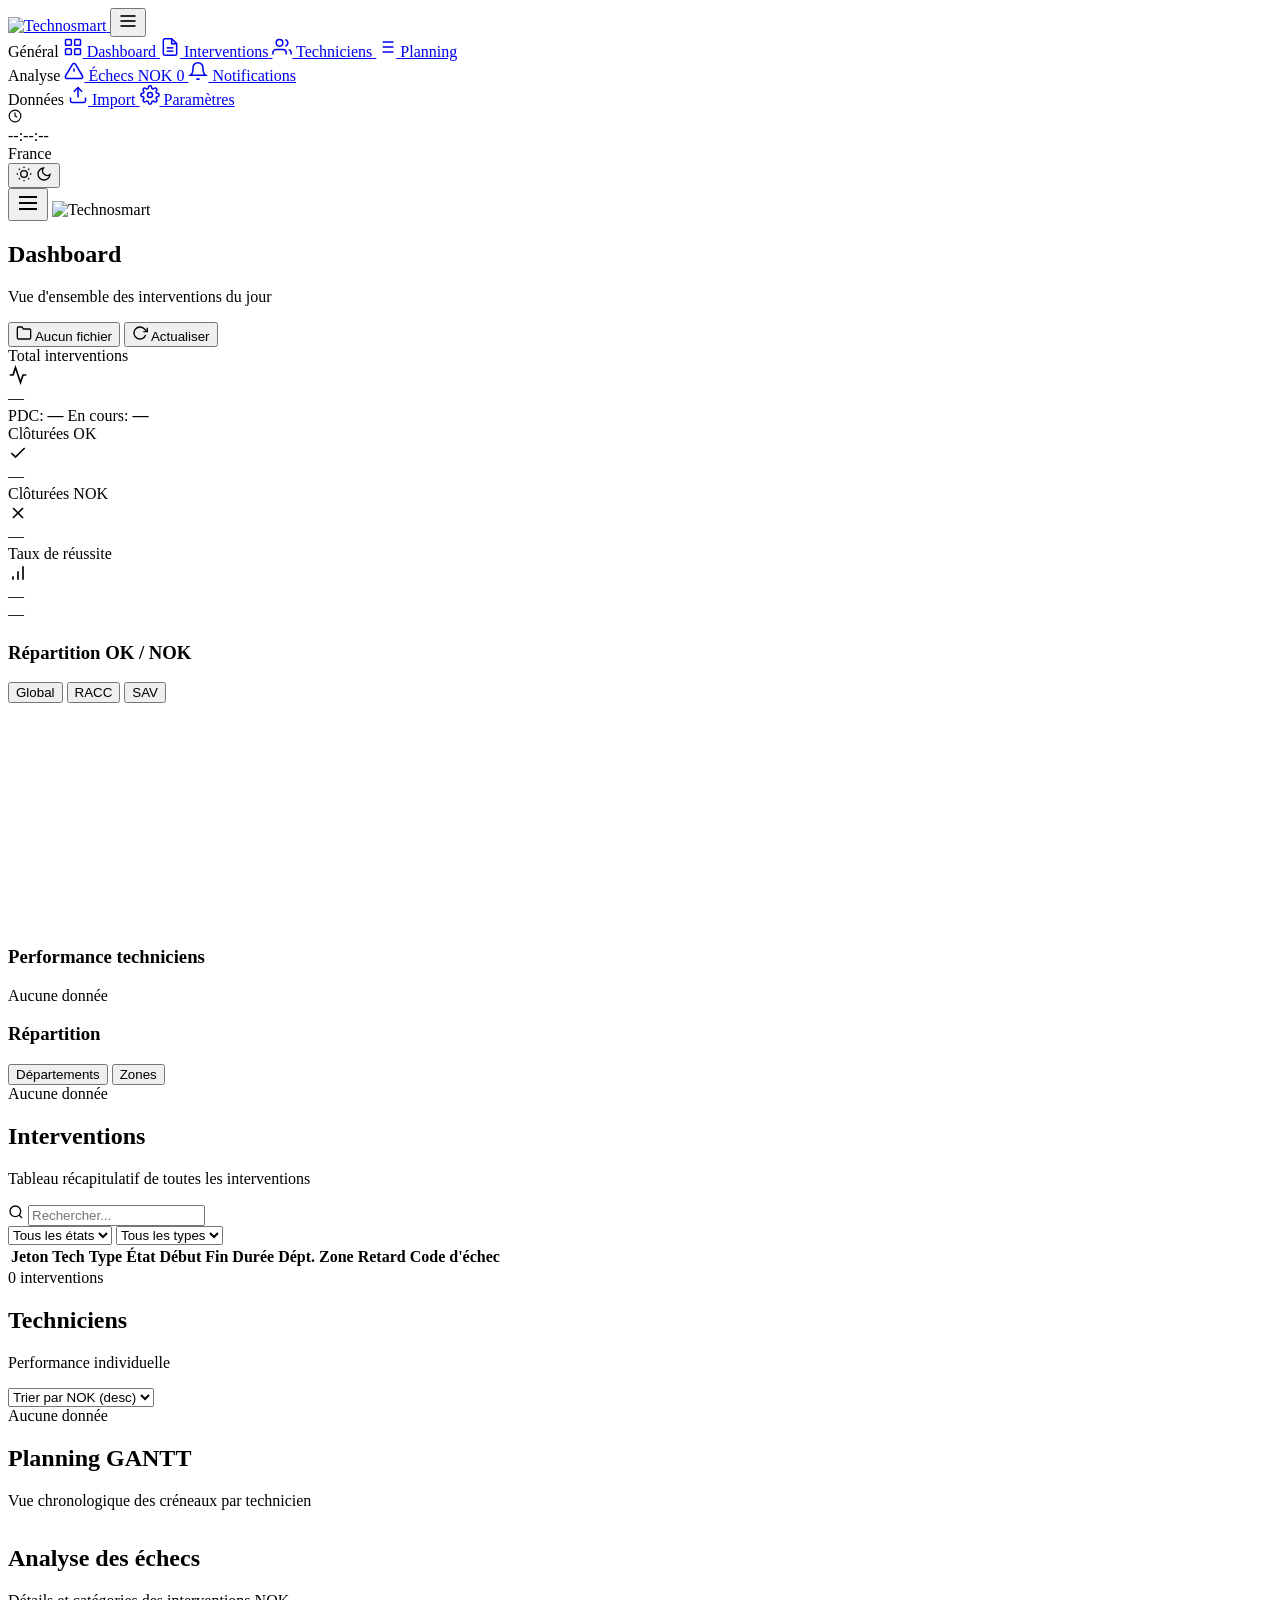
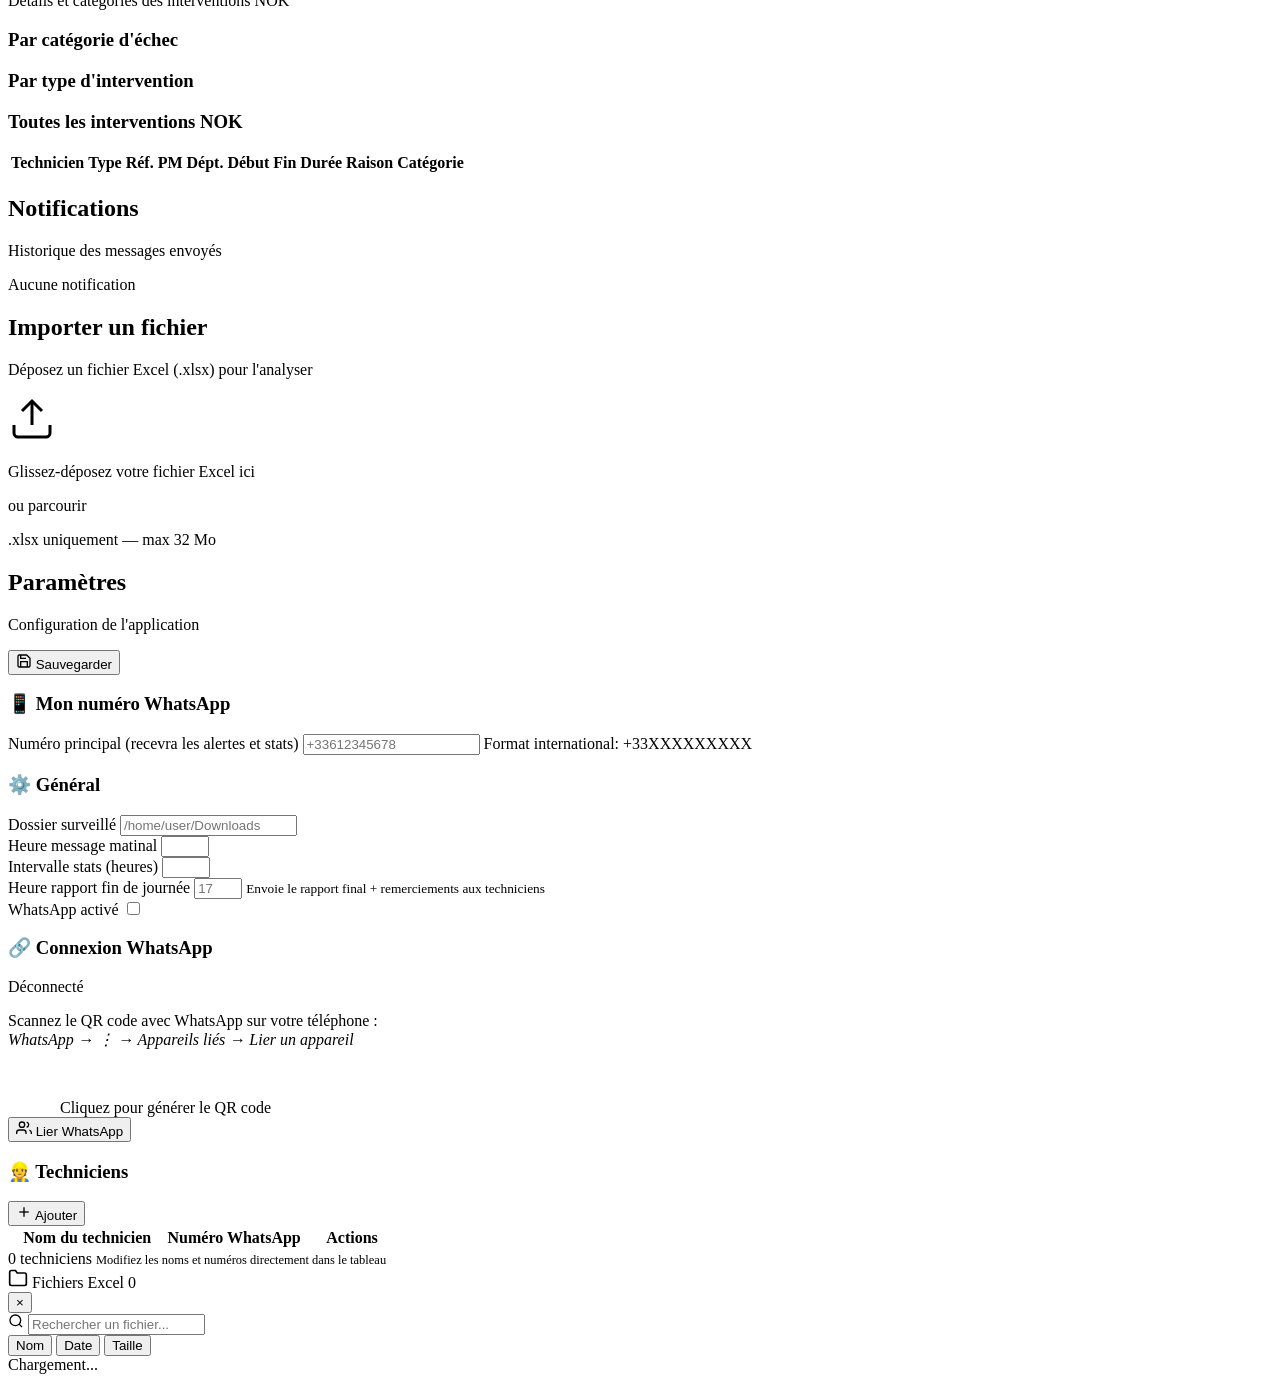
==== web/static/index.html @ 1e523ce9 "Production ready" ====
<!DOCTYPE html>
<html lang="fr">
<head>
    <meta charset="UTF-8">
    <meta name="viewport" content="width=device-width, initial-scale=1.0">
    <title>Technosmart — Dashboard</title>
    <meta name="description" content="Technosmart — Suivi des interventions fibre optique en temps réel">
    <link rel="preconnect" href="https://fonts.googleapis.com">
    <link rel="preconnect" href="https://fonts.gstatic.com" crossorigin>
    <link href="https://fonts.googleapis.com/css2?family=Inter:wght@300;400;500;600;700;800&display=swap" rel="stylesheet">
    <link rel="stylesheet" href="/style.css">
</head>
<body>
    <!-- Sidebar Navigation -->
    <aside class="sidebar" id="sidebar">
        <div class="sidebar-header">
            <a href="#" class="logo-link" onclick="switchView('dashboard');return false">
                <img src="/logo.png" alt="Technosmart" class="logo-img">
            </a>
            <button class="sidebar-toggle" id="sidebarToggle" aria-label="Toggle sidebar">
                <svg width="20" height="20" viewBox="0 0 24 24" fill="none" stroke="currentColor" stroke-width="2">
                    <line x1="3" y1="12" x2="21" y2="12"/>
                    <line x1="3" y1="6" x2="21" y2="6"/>
                    <line x1="3" y1="18" x2="21" y2="18"/>
                </svg>
            </button>
        </div>

        <nav class="sidebar-nav">
            <div class="nav-section">
                <span class="nav-label">Général</span>
                <a href="#" class="nav-item active" data-view="dashboard" id="nav-dashboard">
                    <svg width="20" height="20" viewBox="0 0 24 24" fill="none" stroke="currentColor" stroke-width="1.8">
                        <rect x="3" y="3" width="7" height="7" rx="1"/>
                        <rect x="14" y="3" width="7" height="7" rx="1"/>
                        <rect x="3" y="14" width="7" height="7" rx="1"/>
                        <rect x="14" y="14" width="7" height="7" rx="1"/>
                    </svg>
                    <span>Dashboard</span>
                </a>
                <a href="#" class="nav-item" data-view="interventions" id="nav-interventions">
                    <svg width="20" height="20" viewBox="0 0 24 24" fill="none" stroke="currentColor" stroke-width="1.8">
                        <path d="M14 2H6a2 2 0 0 0-2 2v16a2 2 0 0 0 2 2h12a2 2 0 0 0 2-2V8z"/>
                        <polyline points="14 2 14 8 20 8"/>
                        <line x1="16" y1="13" x2="8" y2="13"/>
                        <line x1="16" y1="17" x2="8" y2="17"/>
                    </svg>
                    <span>Interventions</span>
                </a>
                <a href="#" class="nav-item" data-view="technicians" id="nav-technicians">
                    <svg width="20" height="20" viewBox="0 0 24 24" fill="none" stroke="currentColor" stroke-width="1.8">
                        <path d="M17 21v-2a4 4 0 0 0-4-4H5a4 4 0 0 0-4 4v2"/>
                        <circle cx="9" cy="7" r="4"/>
                        <path d="M23 21v-2a4 4 0 0 0-3-3.87"/>
                        <path d="M16 3.13a4 4 0 0 1 0 7.75"/>
                    </svg>
                    <span>Techniciens</span>
                </a>
                <a href="#" class="nav-item" data-view="gantt" id="nav-gantt">
                    <svg width="20" height="20" viewBox="0 0 24 24" fill="none" stroke="currentColor" stroke-width="1.8">
                        <line x1="8" y1="6" x2="21" y2="6"/>
                        <line x1="8" y1="12" x2="21" y2="12"/>
                        <line x1="8" y1="18" x2="21" y2="18"/>
                        <line x1="3" y1="6" x2="3.01" y2="6"/>
                        <line x1="3" y1="12" x2="3.01" y2="12"/>
                        <line x1="3" y1="18" x2="3.01" y2="18"/>
                    </svg>
                    <span>Planning</span>
                </a>
            </div>

            <div class="nav-section">
                <span class="nav-label">Analyse</span>
                <a href="#" class="nav-item" data-view="failures" id="nav-failures">
                    <svg width="20" height="20" viewBox="0 0 24 24" fill="none" stroke="currentColor" stroke-width="1.8">
                        <path d="M10.29 3.86L1.82 18a2 2 0 0 0 1.71 3h16.94a2 2 0 0 0 1.71-3L13.71 3.86a2 2 0 0 0-3.42 0z"/>
                        <line x1="12" y1="9" x2="12" y2="13"/>
                        <line x1="12" y1="17" x2="12.01" y2="17"/>
                    </svg>
                    <span>Échecs NOK</span>
                    <span class="nav-badge" id="nokBadge">0</span>
                </a>
                <a href="#" class="nav-item" data-view="notifications" id="nav-notifications">
                    <svg width="20" height="20" viewBox="0 0 24 24" fill="none" stroke="currentColor" stroke-width="1.8">
                        <path d="M18 8A6 6 0 0 0 6 8c0 7-3 9-3 9h18s-3-2-3-9"/>
                        <path d="M13.73 21a2 2 0 0 1-3.46 0"/>
                    </svg>
                    <span>Notifications</span>
                </a>
            </div>

            <div class="nav-section">
                <span class="nav-label">Données</span>
                <a href="#" class="nav-item" data-view="upload" id="nav-upload">
                    <svg width="20" height="20" viewBox="0 0 24 24" fill="none" stroke="currentColor" stroke-width="1.8">
                        <path d="M21 15v4a2 2 0 0 1-2 2H5a2 2 0 0 1-2-2v-4"/>
                        <polyline points="17 8 12 3 7 8"/>
                        <line x1="12" y1="3" x2="12" y2="15"/>
                    </svg>
                    <span>Import</span>
                </a>
                <a href="#" class="nav-item" data-view="settings" id="nav-settings">
                    <svg width="20" height="20" viewBox="0 0 24 24" fill="none" stroke="currentColor" stroke-width="1.8">
                        <circle cx="12" cy="12" r="3"/>
                        <path d="M19.4 15a1.65 1.65 0 0 0 .33 1.82l.06.06a2 2 0 0 1 0 2.83 2 2 0 0 1-2.83 0l-.06-.06a1.65 1.65 0 0 0-1.82-.33 1.65 1.65 0 0 0-1 1.51V21a2 2 0 0 1-2 2 2 2 0 0 1-2-2v-.09A1.65 1.65 0 0 0 9 19.4a1.65 1.65 0 0 0-1.82.33l-.06.06a2 2 0 0 1-2.83 0 2 2 0 0 1 0-2.83l.06-.06A1.65 1.65 0 0 0 4.68 15a1.65 1.65 0 0 0-1.51-1H3a2 2 0 0 1-2-2 2 2 0 0 1 2-2h.09A1.65 1.65 0 0 0 4.6 9a1.65 1.65 0 0 0-.33-1.82l-.06-.06a2 2 0 0 1 0-2.83 2 2 0 0 1 2.83 0l.06.06A1.65 1.65 0 0 0 9 4.68a1.65 1.65 0 0 0 1-1.51V3a2 2 0 0 1 2-2 2 2 0 0 1 2 2v.09a1.65 1.65 0 0 0 1 1.51 1.65 1.65 0 0 0 1.82-.33l.06-.06a2 2 0 0 1 2.83 0 2 2 0 0 1 0 2.83l-.06.06a1.65 1.65 0 0 0-.33 1.82V9a1.65 1.65 0 0 0 1.51 1H21a2 2 0 0 1 2 2 2 2 0 0 1-2 2h-.09a1.65 1.65 0 0 0-1.51 1z"/>
                    </svg>
                    <span>Paramètres</span>
                </a>
            </div>
        </nav>

        <div class="sidebar-footer">
            <div class="footer-row">
                <div class="ntp-clock" id="ntpClock">
                    <svg width="14" height="14" viewBox="0 0 24 24" fill="none" stroke="currentColor" stroke-width="2" style="flex-shrink:0">
                        <circle cx="12" cy="12" r="10"/>
                        <polyline points="12 6 12 12 16 14"/>
                    </svg>
                    <div>
                        <div class="ntp-time" id="ntpTime">--:--:--</div>
                        <div class="ntp-date" id="ntpDate">France</div>
                    </div>
                </div>
                <button class="theme-toggle-mini" id="themeToggle" title="Changer le thème" onclick="toggleTheme()">
                    <svg class="theme-icon sun" width="16" height="16" viewBox="0 0 24 24" fill="none" stroke="currentColor" stroke-width="2">
                        <circle cx="12" cy="12" r="5"/>
                        <line x1="12" y1="1" x2="12" y2="3"/>
                        <line x1="12" y1="21" x2="12" y2="23"/>
                        <line x1="4.22" y1="4.22" x2="5.64" y2="5.64"/>
                        <line x1="18.36" y1="18.36" x2="19.78" y2="19.78"/>
                        <line x1="1" y1="12" x2="3" y2="12"/>
                        <line x1="21" y1="12" x2="23" y2="12"/>
                        <line x1="4.22" y1="19.78" x2="5.64" y2="18.36"/>
                        <line x1="18.36" y1="5.64" x2="19.78" y2="4.22"/>
                    </svg>
                    <svg class="theme-icon moon" width="16" height="16" viewBox="0 0 24 24" fill="none" stroke="currentColor" stroke-width="2">
                        <path d="M21 12.79A9 9 0 1 1 11.21 3 7 7 0 0 0 21 12.79z"/>
                    </svg>
                </button>
            </div>
        </div>
    </aside>

    <!-- Sidebar overlay (mobile backdrop) -->
    <div class="sidebar-overlay" id="sidebarOverlay"></div>

    <!-- Mobile header -->
    <header class="mobile-header" id="mobileHeader">
        <button class="mobile-menu-btn" id="mobileMenuBtn" aria-label="Menu">
            <svg width="24" height="24" viewBox="0 0 24 24" fill="none" stroke="currentColor" stroke-width="2">
                <line x1="3" y1="12" x2="21" y2="12"/>
                <line x1="3" y1="6" x2="21" y2="6"/>
                <line x1="3" y1="18" x2="21" y2="18"/>
            </svg>
        </button>
        <img src="/logo.png" alt="Technosmart" class="mobile-logo-img">
    </header>

    <!-- Main Content Area -->
    <main class="main-content" id="mainContent">
        <!-- Dashboard View -->
        <section class="view active" id="view-dashboard">
            <div class="view-header">
                <div>
                    <h1 id="dashboardTitle">Dashboard</h1>
                    <p class="view-subtitle" id="dashboardSubtitle">Vue d'ensemble des interventions du jour</p>
                </div>
                <div class="header-actions">
                    <button class="btn btn-outline file-selector-btn" id="fileSelectorBtn" onclick="openFilePanel()">
                            <svg width="16" height="16" viewBox="0 0 24 24" fill="none" stroke="currentColor" stroke-width="2">
                                <path d="M22 19a2 2 0 0 1-2 2H4a2 2 0 0 1-2-2V5a2 2 0 0 1 2-2h5l2 3h9a2 2 0 0 1 2 2z"/>
                            </svg>
                            <span id="fileTagName">Aucun fichier</span>
                    </button>
                    <button class="btn btn-secondary" onclick="refreshData()">
                        <svg width="16" height="16" viewBox="0 0 24 24" fill="none" stroke="currentColor" stroke-width="2">
                            <polyline points="23 4 23 10 17 10"/>
                            <path d="M20.49 15a9 9 0 1 1-2.12-9.36L23 10"/>
                        </svg>
                        Actualiser
                    </button>
                </div>
            </div>

            <!-- Metric Cards Row -->
            <div class="metrics-grid" id="metricsGrid">
                <div class="metric-card" id="metric-total">
                    <div class="metric-header">
                        <span class="metric-label">Total interventions</span>
                        <div class="metric-icon blue">
                            <svg width="20" height="20" viewBox="0 0 24 24" fill="none" stroke="currentColor" stroke-width="2"><path d="M22 12h-4l-3 9L9 3l-3 9H2"/></svg>
                        </div>
                    </div>
                    <div class="metric-value" id="metricTotal">—</div>
                    <div class="metric-footer">
                        <span class="metric-sub">PDC: <strong id="metricPDC">—</strong></span>
                        <span class="metric-sub">En cours: <strong id="metricInProgress">—</strong></span>
                    </div>
                </div>
                <div class="metric-card" id="metric-ok">
                    <div class="metric-header">
                        <span class="metric-label">Clôturées OK</span>
                        <div class="metric-icon green">
                            <svg width="20" height="20" viewBox="0 0 24 24" fill="none" stroke="currentColor" stroke-width="2"><polyline points="20 6 9 17 4 12"/></svg>
                        </div>
                    </div>
                    <div class="metric-value green" id="metricOK">—</div>
                    <div class="metric-footer">
                        <div class="metric-bar"><div class="metric-bar-fill green" id="barOK" style="width:0%"></div></div>
                    </div>
                </div>
                <div class="metric-card" id="metric-nok">
                    <div class="metric-header">
                        <span class="metric-label">Clôturées NOK</span>
                        <div class="metric-icon red">
                            <svg width="20" height="20" viewBox="0 0 24 24" fill="none" stroke="currentColor" stroke-width="2"><line x1="18" y1="6" x2="6" y2="18"/><line x1="6" y1="6" x2="18" y2="18"/></svg>
                        </div>
                    </div>
                    <div class="metric-value red" id="metricNOK">—</div>
                    <div class="metric-footer">
                        <div class="metric-bar"><div class="metric-bar-fill red" id="barNOK" style="width:0%"></div></div>
                    </div>
                </div>
                <div class="metric-card" id="metric-rate">
                    <div class="metric-header">
                        <span class="metric-label">Taux de réussite</span>
                        <div class="metric-icon purple">
                            <svg width="20" height="20" viewBox="0 0 24 24" fill="none" stroke="currentColor" stroke-width="2"><path d="M12 20V10"/><path d="M18 20V4"/><path d="M6 20v-4"/></svg>
                        </div>
                    </div>
                    <div class="metric-value" id="metricRate">—</div>
                    <div class="metric-footer">
                        <span class="metric-change" id="metricRateLabel">—</span>
                    </div>
                </div>
            </div>

            <!-- Charts Row -->
            <div class="charts-grid">
                <div class="card chart-card">
                    <div class="card-header">
                        <h3>Répartition OK / NOK</h3>
                        <div class="card-tabs">
                            <button class="tab active" data-chart="global">Global</button>
                            <button class="tab" data-chart="racc">RACC</button>
                            <button class="tab" data-chart="sav">SAV</button>
                        </div>
                    </div>
                    <div class="card-body chart-body">
                        <canvas id="donutChart" width="220" height="220"></canvas>
                        <div class="chart-legend" id="chartLegend"></div>
                    </div>
                </div>

                <div class="card chart-card">
                    <div class="card-header">
                        <h3>Performance techniciens</h3>
                    </div>
                    <div class="card-body">
                        <div class="tech-bars" id="techBars">
                            <div class="empty-state small">Aucune donnée</div>
                        </div>
                    </div>
                </div>

                <div class="card chart-card">
                    <div class="card-header">
                        <h3>Répartition</h3>
                        <div class="card-tabs">
                            <button class="tab active" data-breakdown="dept">Départements</button>
                            <button class="tab" data-breakdown="zone">Zones</button>
                        </div>
                    </div>
                    <div class="card-body">
                        <div class="breakdown-list" id="breakdownList">
                            <div class="empty-state small">Aucune donnée</div>
                        </div>
                    </div>
                </div>
            </div>

            <!-- NOK Alerts Row -->
            <div class="card" id="nokAlertCard" style="display:none;">
                <div class="card-header red-accent">
                    <h3>🚨 Opérations NOK</h3>
                    <span class="badge badge-red" id="nokAlertCount">0</span>
                </div>
                <div class="card-body no-pad">
                    <div class="table-wrapper">
                        <table class="data-table" id="nokTable">
                            <thead>
                                <tr>
                                    <th>Technicien</th>
                                    <th>Type</th>
                                    <th>Jeton</th>
                                    <th>Dépt.</th>
                                    <th>Durée</th>
                                    <th>Raison</th>
                                    <th>Catégorie</th>
                                </tr>
                            </thead>
                            <tbody id="nokTableBody"></tbody>
                        </table>
                    </div>
                </div>
            </div>
        </section>

        <!-- Interventions View -->
        <section class="view" id="view-interventions">
            <div class="view-header">
                <div>
                    <h1>Interventions</h1>
                    <p class="view-subtitle">Tableau récapitulatif de toutes les interventions</p>
                </div>
                <div class="header-actions">
                    <div class="search-box">
                        <svg width="16" height="16" viewBox="0 0 24 24" fill="none" stroke="currentColor" stroke-width="2"><circle cx="11" cy="11" r="8"/><line x1="21" y1="21" x2="16.65" y2="16.65"/></svg>
                        <input type="text" placeholder="Rechercher..." id="interventionSearch">
                    </div>
                    <select class="filter-select" id="stateFilter">
                        <option value="">Tous les états</option>
                        <option value="OK">OK</option>
                        <option value="NOK">NOK</option>
                    </select>
                    <select class="filter-select" id="typeFilter">
                        <option value="">Tous les types</option>
                        <option value="RACC">RACC</option>
                        <option value="SAV">SAV</option>
                    </select>
                </div>
            </div>
            <div class="card">
                <div class="card-body no-pad">
                    <div class="table-wrapper">
                        <table class="data-table" id="interventionsTable">
                            <thead>
                                <tr>
                                    <th>Jeton</th>
                                    <th>Tech</th>
                                    <th>Type</th>
                                    <th>État</th>
                                    <th>Début</th>
                                    <th>Fin</th>
                                    <th>Durée</th>
                                    <th>Dépt.</th>
                                    <th>Zone</th>
                                    <th>Retard</th>
                                    <th>Code d'échec</th>
                                </tr>
                            </thead>
                            <tbody id="interventionsBody"></tbody>
                        </table>
                    </div>
                </div>
                <div class="card-footer">
                    <span id="interventionCount">0 interventions</span>
                </div>
            </div>
        </section>

        <!-- Technicians View -->
        <section class="view" id="view-technicians">
            <div class="view-header">
                <div>
                    <h1>Techniciens</h1>
                    <p class="view-subtitle">Performance individuelle</p>
                </div>
                <div class="header-actions">
                    <select class="filter-select" id="techSort">
                        <option value="nok">Trier par NOK (desc)</option>
                        <option value="ok">Trier par OK (desc)</option>
                        <option value="rate">Trier par taux (asc)</option>
                        <option value="name">Trier par nom</option>
                    </select>
                </div>
            </div>
            <div class="tech-grid" id="techGrid">
                <div class="empty-state">Aucune donnée</div>
            </div>
        </section>

        <!-- GANTT View -->
        <section class="view" id="view-gantt">
            <div class="view-header">
                <div>
                    <h1>Planning GANTT</h1>
                    <p class="view-subtitle">Vue chronologique des créneaux par technicien</p>
                </div>
            </div>
            <div class="card">
                <div class="card-body no-pad">
                    <div class="table-wrapper">
                        <table class="data-table gantt-table" id="ganttTable">
                            <thead>
                                <tr id="ganttHeader"></tr>
                            </thead>
                            <tbody id="ganttBody"></tbody>
                        </table>
                    </div>
                </div>
            </div>
        </section>

        <!-- Failures View -->
        <section class="view" id="view-failures">
            <div class="view-header">
                <div>
                    <h1>Analyse des échecs</h1>
                    <p class="view-subtitle">Détails et catégories des interventions NOK</p>
                </div>
            </div>
            <div class="failure-grid">
                <div class="card">
                    <div class="card-header">
                        <h3>Par catégorie d'échec</h3>
                    </div>
                    <div class="card-body">
                        <div class="failure-bars" id="failureByCat"></div>
                    </div>
                </div>
                <div class="card">
                    <div class="card-header">
                        <h3>Par type d'intervention</h3>
                    </div>
                    <div class="card-body">
                        <div class="failure-bars" id="failureByType"></div>
                    </div>
                </div>
            </div>
            <div class="card">
                <div class="card-header red-accent">
                    <h3>Toutes les interventions NOK</h3>
                </div>
                <div class="card-body no-pad">
                    <div class="table-wrapper">
                        <table class="data-table" id="failureTable">
                            <thead>
                                <tr>
                                    <th>Technicien</th>
                                    <th>Type</th>
                                    <th>Réf.</th>
                                    <th>PM</th>
                                    <th>Dépt.</th>
                                    <th>Début</th>
                                    <th>Fin</th>
                                    <th>Durée</th>
                                    <th>Raison</th>
                                    <th>Catégorie</th>
                                </tr>
                            </thead>
                            <tbody id="failureBody"></tbody>
                        </table>
                    </div>
                </div>
            </div>
        </section>

        <!-- Notifications View -->
        <section class="view" id="view-notifications">
            <div class="view-header">
                <div>
                    <h1>Notifications</h1>
                    <p class="view-subtitle">Historique des messages envoyés</p>
                </div>
            </div>
            <div class="card">
                <div class="card-body no-pad">
                    <div class="notif-list" id="notifList">
                        <div class="empty-state">Aucune notification</div>
                    </div>
                </div>
            </div>
        </section>

        <!-- Upload View -->
        <section class="view" id="view-upload">
            <div class="view-header">
                <div>
                    <h1>Importer un fichier</h1>
                    <p class="view-subtitle">Déposez un fichier Excel (.xlsx) pour l'analyser</p>
                </div>
            </div>
            <div class="card">
                <div class="card-body">
                    <div class="upload-zone" id="uploadZone">
                        <div class="upload-icon">
                            <svg width="48" height="48" viewBox="0 0 24 24" fill="none" stroke="currentColor" stroke-width="1.5">
                                <path d="M21 15v4a2 2 0 0 1-2 2H5a2 2 0 0 1-2-2v-4"/>
                                <polyline points="17 8 12 3 7 8"/>
                                <line x1="12" y1="3" x2="12" y2="15"/>
                            </svg>
                        </div>
                        <div class="upload-text">
                            <p class="upload-main">Glissez-déposez votre fichier Excel ici</p>
                            <p class="upload-sub">ou <label for="fileInput" class="upload-link">parcourir</label></p>
                            <p class="upload-hint">.xlsx uniquement — max 32 Mo</p>
                        </div>
                        <input type="file" id="fileInput" accept=".xlsx,.xls" hidden>
                        <div class="upload-progress" id="uploadProgress" style="display:none">
                            <div class="progress-track"><div class="progress-fill" id="progressFill"></div></div>
                            <span class="progress-text" id="progressText">Upload en cours...</span>
                        </div>
                    </div>
                </div>
            </div>
        </section>

        <!-- Settings View -->
        <section class="view" id="view-settings">
            <div class="view-header">
                <div>
                    <h1>Paramètres</h1>
                    <p class="view-subtitle">Configuration de l'application</p>
                </div>
                <div class="header-actions">
                    <button class="btn btn-primary" onclick="saveSettings()" id="saveSettingsBtn">
                        <svg width="16" height="16" viewBox="0 0 24 24" fill="none" stroke="currentColor" stroke-width="2">
                            <path d="M19 21H5a2 2 0 0 1-2-2V5a2 2 0 0 1 2-2h11l5 5v11a2 2 0 0 1-2 2z"/>
                            <polyline points="17 21 17 13 7 13 7 21"/>
                            <polyline points="7 3 7 8 15 8"/>
                        </svg>
                        Sauvegarder
                    </button>
                </div>
            </div>
            <div class="settings-grid">
                <div class="card">
                    <div class="card-header"><h3>📱 Mon numéro WhatsApp</h3></div>
                    <div class="card-body">
                        <div class="form-group">
                            <label>Numéro principal (recevra les alertes et stats)</label>
                            <input type="tel" id="settingsMyNumber" class="form-input" placeholder="+33612345678">
                            <span class="form-hint">Format international: +33XXXXXXXXX</span>
                        </div>
                    </div>
                </div>
                <div class="card">
                    <div class="card-header"><h3>⚙️ Général</h3></div>
                    <div class="card-body">
                        <div class="form-group">
                            <label>Dossier surveillé</label>
                            <input type="text" id="settingsWatchFolder" class="form-input" placeholder="/home/user/Downloads">
                        </div>
                        <div class="form-row">
                            <div class="form-group">
                                <label>Heure message matinal</label>
                                <input type="number" id="settingsHour" class="form-input" min="0" max="23">
                            </div>
                            <div class="form-group">
                                <label>Intervalle stats (heures)</label>
                                <input type="number" id="settingsInterval" class="form-input" min="1" max="12">
                            </div>
                        </div>
                        <div class="form-row">
                            <div class="form-group">
                                <label>Heure rapport fin de journée</label>
                                <input type="number" id="settingsEODHour" class="form-input" min="0" max="23" placeholder="17">
                                <small class="form-hint">Envoie le rapport final + remerciements aux techniciens</small>
                            </div>
                        </div>
                        <div class="form-group">
                            <label class="toggle-label">
                                <span>WhatsApp activé</span>
                                <input type="checkbox" id="settingsWhatsApp">
                                <span class="toggle-switch"></span>
                            </label>
                        </div>
                    </div>
                </div>
                <div class="card">
                    <div class="card-header">
                        <h3>🔗 Connexion WhatsApp</h3>
                        <span class="wa-status" id="waStatusBadge">Déconnecté</span>
                    </div>
                    <div class="card-body">
                        <div id="waContent">
                            <div class="wa-section" id="waQRSection">
                                <p class="wa-hint">Scannez le QR code avec WhatsApp sur votre téléphone :<br>
                                <em>WhatsApp → ⋮ → Appareils liés → Lier un appareil</em></p>
                                <div class="wa-qr-container" id="waQRContainer">
                                    <div class="wa-qr-placeholder" id="waQRPlaceholder">
                                        <svg width="48" height="48" viewBox="0 0 24 24" fill="none" stroke="var(--text-tertiary)" stroke-width="1.5">
                                            <rect x="3" y="3" width="7" height="7"/>
                                            <rect x="14" y="3" width="7" height="7"/>
                                            <rect x="3" y="14" width="7" height="7"/>
                                            <rect x="14" y="14" width="3" height="3"/>
                                            <rect x="18" y="14" width="3" height="3"/>
                                            <rect x="14" y="18" width="3" height="3"/>
                                            <rect x="18" y="18" width="3" height="3"/>
                                        </svg>
                                        <span>Cliquez pour générer le QR code</span>
                                    </div>
                                    <img id="waQRImage" class="wa-qr-image" style="display:none" alt="WhatsApp QR Code">
                                </div>
                                <button class="btn btn-primary" onclick="requestWAQR()" id="waQRBtn">
                                    <svg width="16" height="16" viewBox="0 0 24 24" fill="none" stroke="currentColor" stroke-width="2">
                                        <path d="M23 21v-2a4 4 0 0 0-3-3.87"/>
                                        <path d="M16 3.13a4 4 0 0 1 0 7.75"/>
                                        <path d="M1 21v-2a4 4 0 0 1 4-4h6a4 4 0 0 1 4 4v2"/>
                                        <circle cx="9" cy="7" r="4"/>
                                    </svg>
                                    Lier WhatsApp
                                </button>
                            </div>
                            <div class="wa-section" id="waConnectedSection" style="display:none">
                                <div class="wa-connected-info">
                                    <div class="wa-connected-icon">✅</div>
                                    <div>
                                        <strong>WhatsApp connecté</strong>
                                        <p id="waPhoneDisplay" class="wa-phone">+33...</p>
                                    </div>
                                </div>
                                <div class="wa-actions">
                                    <button class="btn btn-secondary" onclick="sendTestWA()">
                                        📩 Envoyer un test
                                    </button>
                                    <button class="btn btn-danger" onclick="logoutWA()">
                                        🔌 Déconnecter
                                    </button>
                                </div>
                            </div>
                        </div>
                    </div>
                </div>
            </div>

            <!-- Technicians management card - full width -->
            <div class="card" style="margin-top:var(--space-xl)">
                <div class="card-header">
                    <h3>👷 Techniciens</h3>
                    <button class="btn btn-secondary" onclick="addTechRow()" id="addTechBtn">
                        <svg width="16" height="16" viewBox="0 0 24 24" fill="none" stroke="currentColor" stroke-width="2">
                            <line x1="12" y1="5" x2="12" y2="19"/>
                            <line x1="5" y1="12" x2="19" y2="12"/>
                        </svg>
                        Ajouter
                    </button>
                </div>
                <div class="card-body no-pad">
                    <div class="table-wrapper">
                        <table class="data-table" id="techConfigTable">
                            <thead>
                                <tr>
                                    <th style="width:40%">Nom du technicien</th>
                                    <th style="width:35%">Numéro WhatsApp</th>
                                    <th style="width:25%;text-align:center">Actions</th>
                                </tr>
                            </thead>
                            <tbody id="techConfigBody"></tbody>
                        </table>
                    </div>
                </div>
                <div class="card-footer">
                    <span id="techCount">0 techniciens</span>
                    <span style="margin-left:auto;color:var(--text-tertiary);font-size:0.78rem">Modifiez les noms et numéros directement dans le tableau</span>
                </div>
            </div>
        </section>
    </main>

    <!-- Toast container -->
    <div class="toast-container" id="toastContainer"></div>

    <!-- File Panel (slide-out modal for many files) -->
    <div class="file-panel-overlay" id="filePanelOverlay" onclick="closeFilePanel()"></div>
    <div class="file-panel" id="filePanel">
        <div class="file-panel-header">
            <div class="file-panel-title">
                <svg width="20" height="20" viewBox="0 0 24 24" fill="none" stroke="currentColor" stroke-width="2">
                    <path d="M22 19a2 2 0 0 1-2 2H4a2 2 0 0 1-2-2V5a2 2 0 0 1 2-2h5l2 3h9a2 2 0 0 1 2 2z"/>
                </svg>
                <span>Fichiers Excel</span>
                <span class="file-panel-count" id="filePanelCount">0</span>
            </div>
            <button class="file-panel-close" onclick="closeFilePanel()">&times;</button>
        </div>
        <div class="file-panel-search">
            <svg width="16" height="16" viewBox="0 0 24 24" fill="none" stroke="currentColor" stroke-width="2">
                <circle cx="11" cy="11" r="8"/><line x1="21" y1="21" x2="16.65" y2="16.65"/>
            </svg>
            <input type="text" id="filePanelSearch" placeholder="Rechercher un fichier..." oninput="filterFileList(this.value)">
        </div>
        <div class="file-panel-sort">
            <button class="sort-btn active" data-sort="name" onclick="sortFileList('name', this)">Nom</button>
            <button class="sort-btn" data-sort="date" onclick="sortFileList('date', this)">Date</button>
            <button class="sort-btn" data-sort="size" onclick="sortFileList('size', this)">Taille</button>
        </div>
        <div class="file-panel-list" id="filePanelList">
            <div class="empty-state small">Chargement...</div>
        </div>
    </div>

    <script src="/app.js"></script>
</body>
</html>
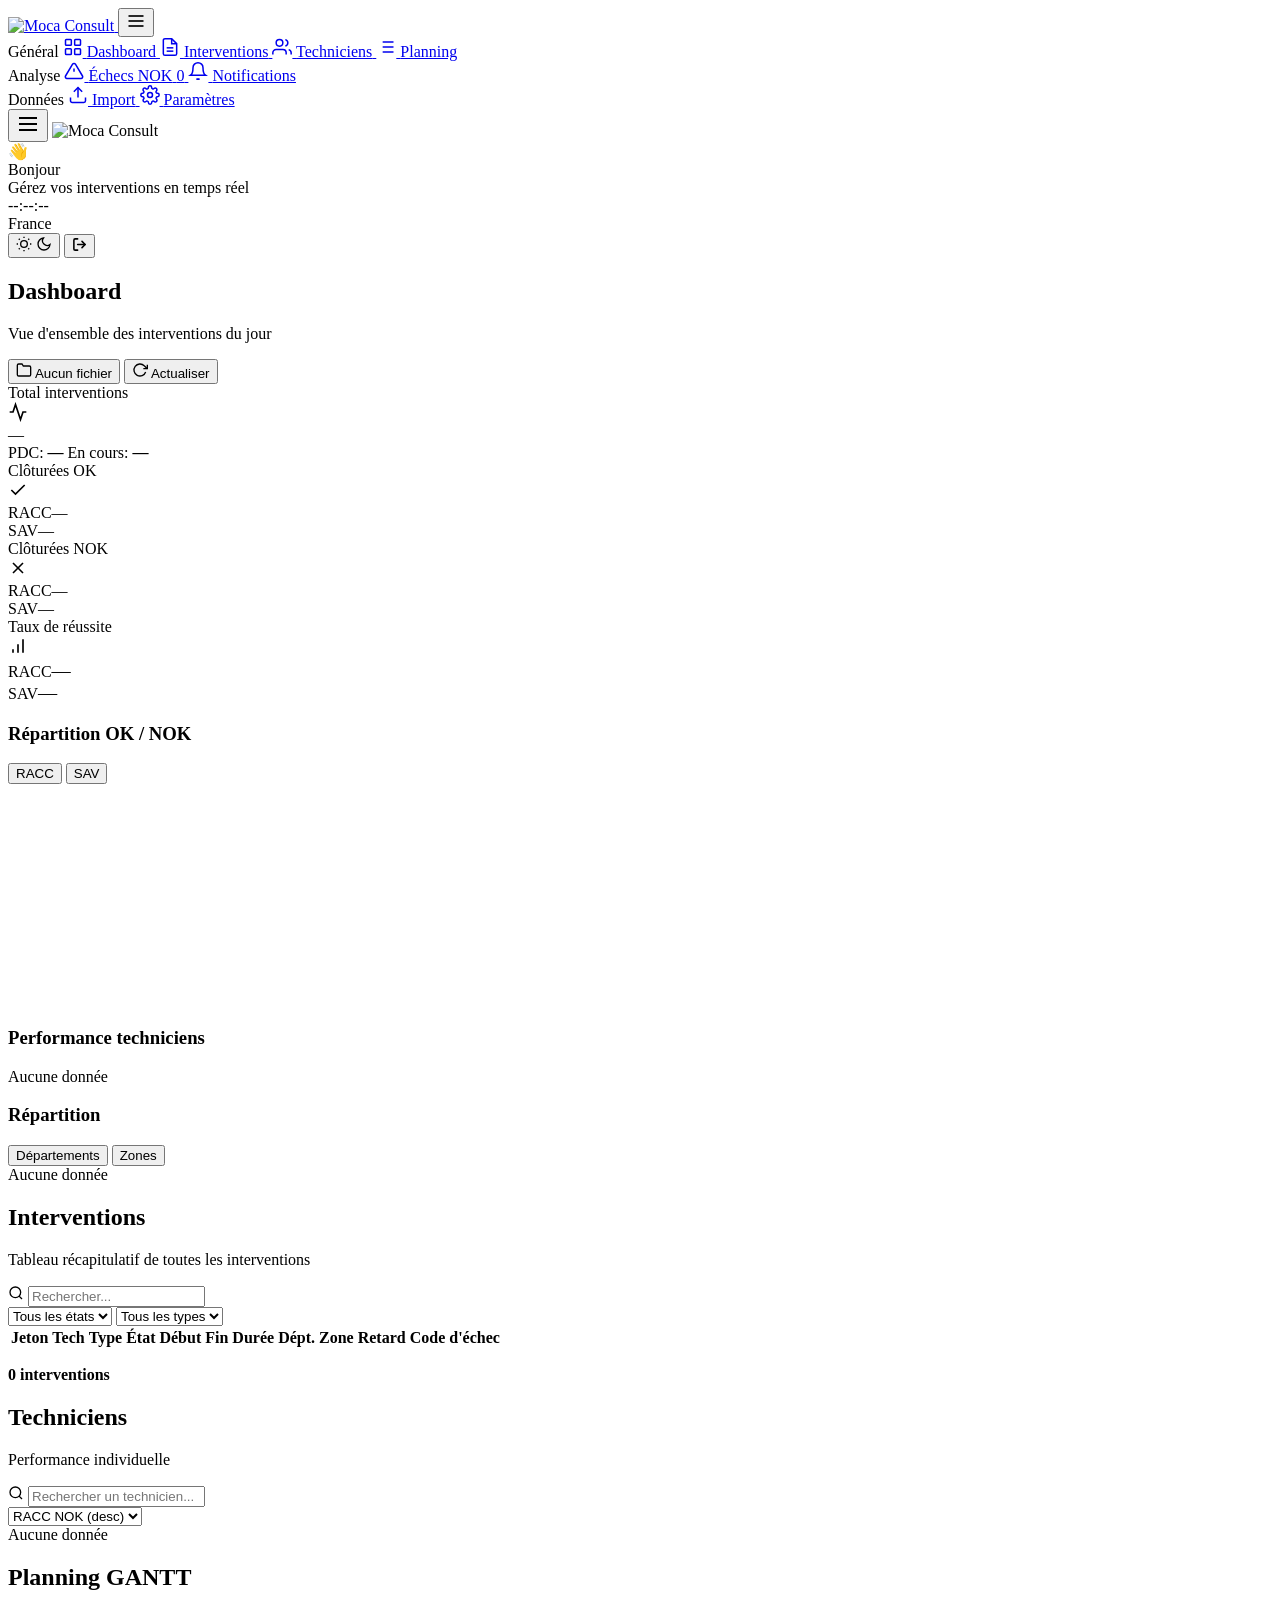
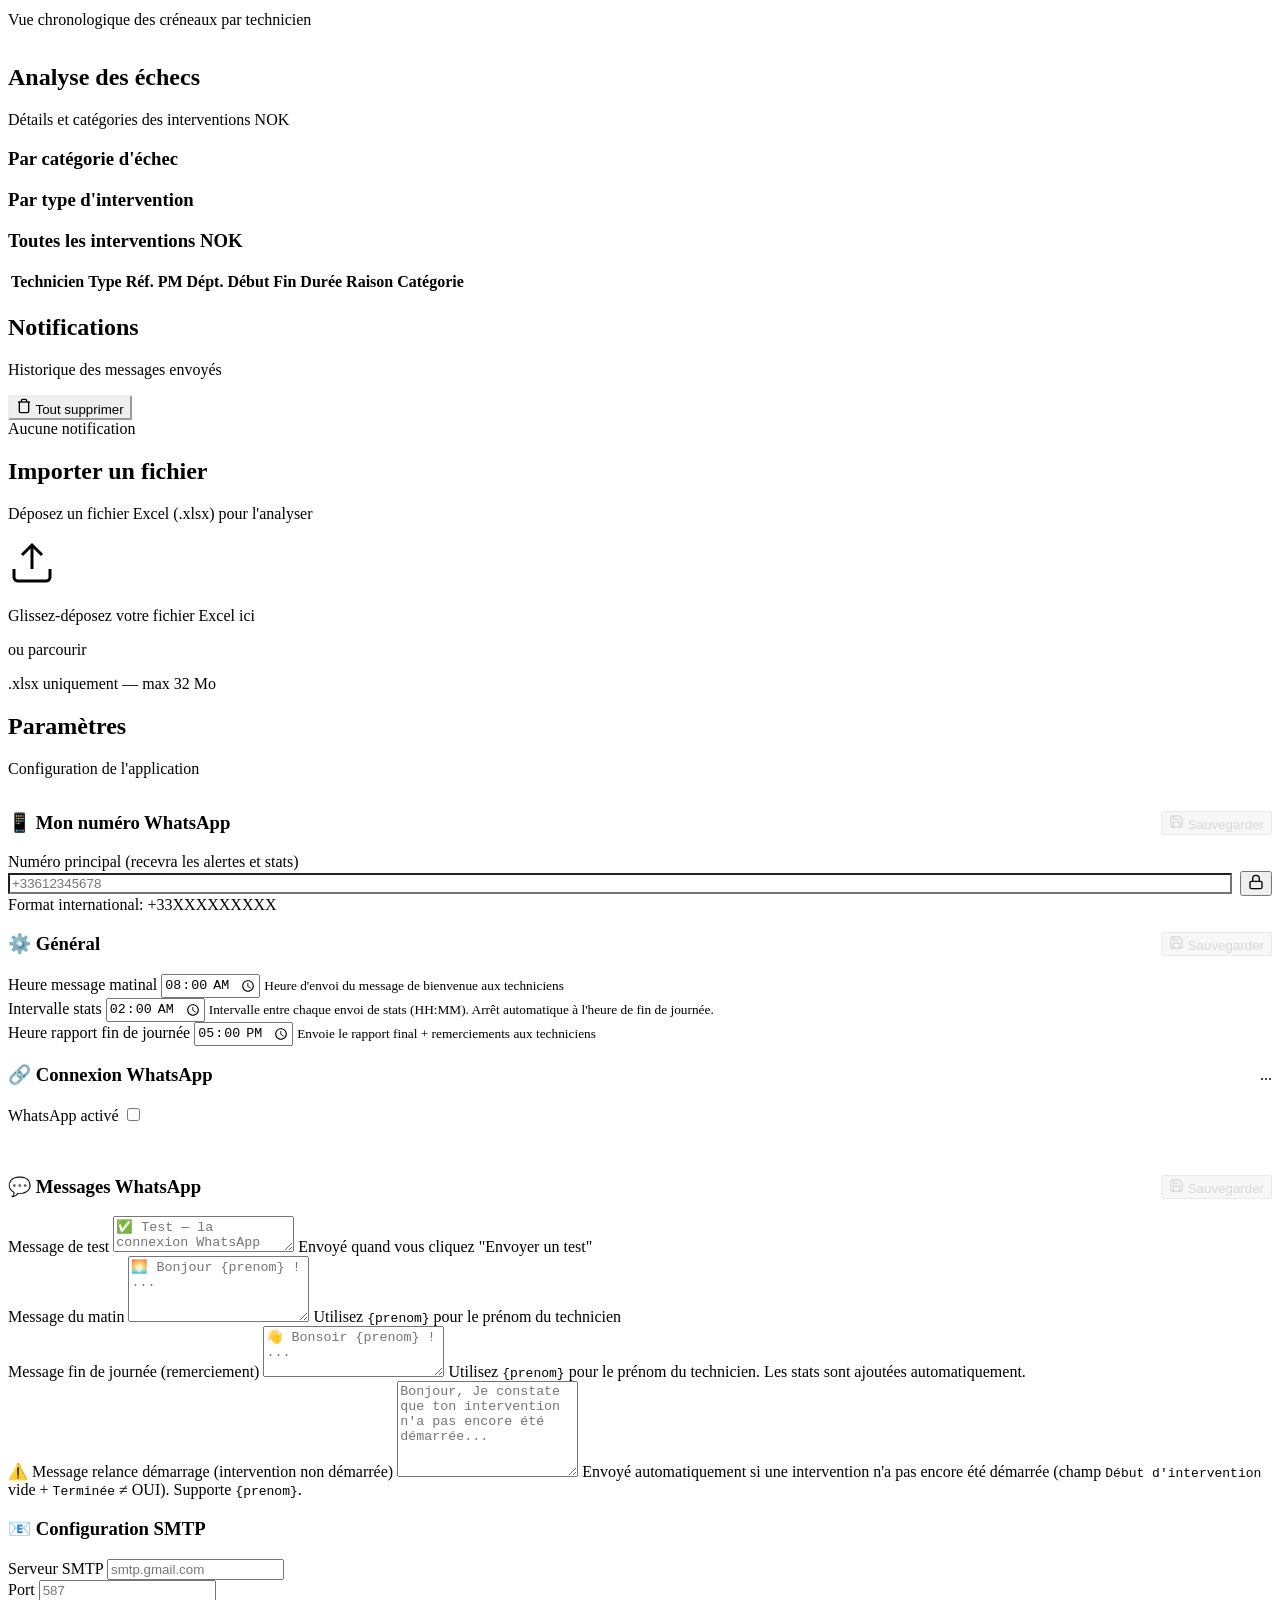
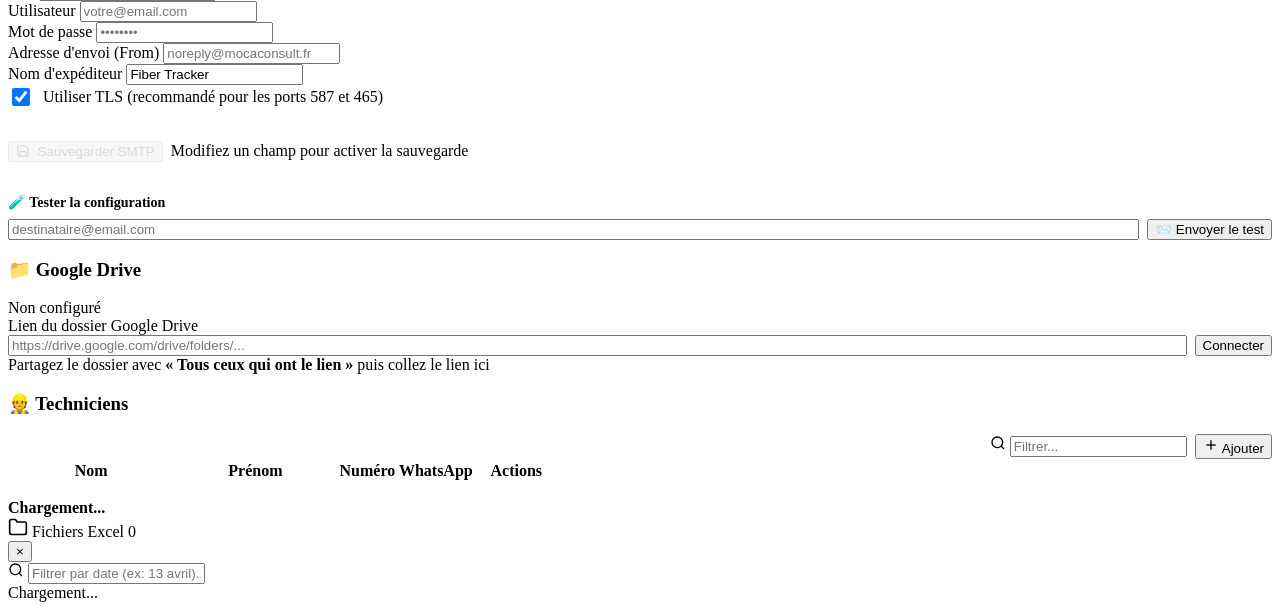
==== commit 50fe52c3: "chore: qa fixes and infrastructure hardening" ====
--- a/web/static/index.html
+++ b/web/static/index.html
@@ -2,9 +2,9 @@
 <html lang="fr">
 <head>
     <meta charset="UTF-8">
-    <meta name="viewport" content="width=device-width, initial-scale=1.0">
-    <title>Technosmart — Dashboard</title>
-    <meta name="description" content="Technosmart — Suivi des interventions fibre optique en temps réel">
+    <meta name="rand_1776616217" content="width=device-width, initial-scale=1.0">
+    <title>Moca Consult — Dashboard</title>
+    <meta name="rand_1776616217" content="Moca Consult — Suivi des interventions fibre optique en temps réel">
     <link rel="preconnect" href="https://fonts.googleapis.com">
     <link rel="preconnect" href="https://fonts.gstatic.com" crossorigin>
     <link href="https://fonts.googleapis.com/css2?family=Inter:wght@300;400;500;600;700;800&display=swap" rel="stylesheet">
@@ -15,7 +15,7 @@
     <aside class="sidebar" id="sidebar">
         <div class="sidebar-header">
             <a href="#" class="logo-link" onclick="switchView('dashboard');return false">
-                <img src="/logo.png" alt="Technosmart" class="logo-img">
+                <img src="/logo.png?v=3" alt="Moca Consult" class="logo-img">
             </a>
             <button class="sidebar-toggle" id="sidebarToggle" aria-label="Toggle sidebar">
                 <svg width="20" height="20" viewBox="0 0 24 24" fill="none" stroke="currentColor" stroke-width="2">
@@ -109,36 +109,7 @@
             </div>
         </nav>
 
-        <div class="sidebar-footer">
-            <div class="footer-row">
-                <div class="ntp-clock" id="ntpClock">
-                    <svg width="14" height="14" viewBox="0 0 24 24" fill="none" stroke="currentColor" stroke-width="2" style="flex-shrink:0">
-                        <circle cx="12" cy="12" r="10"/>
-                        <polyline points="12 6 12 12 16 14"/>
-                    </svg>
-                    <div>
-                        <div class="ntp-time" id="ntpTime">--:--:--</div>
-                        <div class="ntp-date" id="ntpDate">France</div>
-                    </div>
-                </div>
-                <button class="theme-toggle-mini" id="themeToggle" title="Changer le thème" onclick="toggleTheme()">
-                    <svg class="theme-icon sun" width="16" height="16" viewBox="0 0 24 24" fill="none" stroke="currentColor" stroke-width="2">
-                        <circle cx="12" cy="12" r="5"/>
-                        <line x1="12" y1="1" x2="12" y2="3"/>
-                        <line x1="12" y1="21" x2="12" y2="23"/>
-                        <line x1="4.22" y1="4.22" x2="5.64" y2="5.64"/>
-                        <line x1="18.36" y1="18.36" x2="19.78" y2="19.78"/>
-                        <line x1="1" y1="12" x2="3" y2="12"/>
-                        <line x1="21" y1="12" x2="23" y2="12"/>
-                        <line x1="4.22" y1="19.78" x2="5.64" y2="18.36"/>
-                        <line x1="18.36" y1="5.64" x2="19.78" y2="4.22"/>
-                    </svg>
-                    <svg class="theme-icon moon" width="16" height="16" viewBox="0 0 24 24" fill="none" stroke="currentColor" stroke-width="2">
-                        <path d="M21 12.79A9 9 0 1 1 11.21 3 7 7 0 0 0 21 12.79z"/>
-                    </svg>
-                </button>
-            </div>
-        </div>
+
     </aside>
 
     <!-- Sidebar overlay (mobile backdrop) -->
@@ -153,11 +124,64 @@
                 <line x1="3" y1="18" x2="21" y2="18"/>
             </svg>
         </button>
-        <img src="/logo.png" alt="Technosmart" class="mobile-logo-img">
+        <img src="/logo.png?v=3" alt="Moca Consult" class="mobile-logo-img">
     </header>
 
     <!-- Main Content Area -->
     <main class="main-content" id="mainContent">
+        
+        <!-- Global Top Bar -->
+        <header class="main-top-bar">
+            <div class="top-bar-left">
+                <div class="greeting-emoji">👋</div>
+                <div class="greeting-text">
+                    <div class="greeting-primary">Bonjour</div>
+                    <div class="greeting-secondary">Gérez vos interventions en temps réel</div>
+                </div>
+            </div>
+            
+            <div class="top-bar-right">
+                <!-- HeroUI styled clock badge -->
+                <div class="ntp-clock" id="ntpClock">
+                    <div class="analog-dial" id="analogDial">
+                        <div class="clock-center-dot"></div>
+                        <div class="clock-hand hour-hand" id="hourHand"></div>
+                        <div class="clock-hand minute-hand" id="minuteHand"></div>
+                        <div class="clock-hand second-hand" id="secondHand"></div>
+                    </div>
+                    <div class="ntp-details">
+                        <div class="ntp-time" id="ntpTime">--:--:--</div>
+                        <div class="ntp-date" id="ntpDate">France</div>
+                    </div>
+                </div>
+                
+                <div class="top-bar-actions">
+                    <button class="theme-toggle-mini" id="themeToggle" title="Changer le thème" onclick="toggleTheme()">
+                        <svg class="theme-icon sun" width="16" height="16" viewBox="0 0 24 24" fill="none" stroke="currentColor" stroke-width="2">
+                            <circle cx="12" cy="12" r="5"/>
+                            <line x1="12" y1="1" x2="12" y2="3"/>
+                            <line x1="12" y1="21" x2="12" y2="23"/>
+                            <line x1="4.22" y1="4.22" x2="5.64" y2="5.64"/>
+                            <line x1="18.36" y1="18.36" x2="19.78" y2="19.78"/>
+                            <line x1="1" y1="12" x2="3" y2="12"/>
+                            <line x1="21" y1="12" x2="23" y2="12"/>
+                            <line x1="4.22" y1="19.78" x2="5.64" y2="18.36"/>
+                            <line x1="18.36" y1="5.64" x2="19.78" y2="4.22"/>
+                        </svg>
+                        <svg class="theme-icon moon" width="16" height="16" viewBox="0 0 24 24" fill="none" stroke="currentColor" stroke-width="2">
+                            <path d="M21 12.79A9 9 0 1 1 11.21 3 7 7 0 0 0 21 12.79z"/>
+                        </svg>
+                    </button>
+                    <button type="button" class="theme-toggle-mini danger" id="logoutBtn" title="Déconnexion" onclick="doLogout()">
+                        <svg width="15" height="15" viewBox="0 0 24 24" fill="none" stroke="currentColor" stroke-width="2.5" stroke-linecap="round" stroke-linejoin="round" style="pointer-events:none;">
+                            <path d="M9 21H5a2 2 0 0 1-2-2V5a2 2 0 0 1 2-2h4"/>
+                            <polyline points="16 17 21 12 16 7"/>
+                            <line x1="21" y1="12" x2="9" y2="12"/>
+                        </svg>
+                    </button>
+                </div>
+            </div>
+        </header>
         <!-- Dashboard View -->
         <section class="view active" id="view-dashboard">
             <div class="view-header">
@@ -204,9 +228,9 @@
                             <svg width="20" height="20" viewBox="0 0 24 24" fill="none" stroke="currentColor" stroke-width="2"><polyline points="20 6 9 17 4 12"/></svg>
                         </div>
                     </div>
-                    <div class="metric-value green" id="metricOK">—</div>
-                    <div class="metric-footer">
-                        <div class="metric-bar"><div class="metric-bar-fill green" id="barOK" style="width:0%"></div></div>
+                    <div class="metric-value-split green" id="metricOK">
+                        <div class="split-col"><span class="split-label">RACC</span><span id="metricOKRacc">—</span></div>
+                        <div class="split-col"><span class="split-label">SAV</span><span id="metricOKSav">—</span></div>
                     </div>
                 </div>
                 <div class="metric-card" id="metric-nok">
@@ -216,9 +240,9 @@
                             <svg width="20" height="20" viewBox="0 0 24 24" fill="none" stroke="currentColor" stroke-width="2"><line x1="18" y1="6" x2="6" y2="18"/><line x1="6" y1="6" x2="18" y2="18"/></svg>
                         </div>
                     </div>
-                    <div class="metric-value red" id="metricNOK">—</div>
-                    <div class="metric-footer">
-                        <div class="metric-bar"><div class="metric-bar-fill red" id="barNOK" style="width:0%"></div></div>
+                    <div class="metric-value-split red" id="metricNOK">
+                        <div class="split-col"><span class="split-label">RACC</span><span id="metricNOKRacc">—</span></div>
+                        <div class="split-col"><span class="split-label">SAV</span><span id="metricNOKSav">—</span></div>
                     </div>
                 </div>
                 <div class="metric-card" id="metric-rate">
@@ -228,9 +252,9 @@
                             <svg width="20" height="20" viewBox="0 0 24 24" fill="none" stroke="currentColor" stroke-width="2"><path d="M12 20V10"/><path d="M18 20V4"/><path d="M6 20v-4"/></svg>
                         </div>
                     </div>
-                    <div class="metric-value" id="metricRate">—</div>
-                    <div class="metric-footer">
-                        <span class="metric-change" id="metricRateLabel">—</span>
+                    <div class="metric-value-split" id="metricRate">
+                        <div class="split-col"><span class="split-label">RACC</span><span id="metricRateRacc" style="font-size:1.2rem">—</span></div>
+                        <div class="split-col"><span class="split-label">SAV</span><span id="metricRateSav" style="font-size:1.2rem">—</span></div>
                     </div>
                 </div>
             </div>
@@ -241,8 +265,7 @@
                     <div class="card-header">
                         <h3>Répartition OK / NOK</h3>
                         <div class="card-tabs">
-                            <button class="tab active" data-chart="global">Global</button>
-                            <button class="tab" data-chart="racc">RACC</button>
+                            <button class="tab active" data-chart="racc">RACC</button>
                             <button class="tab" data-chart="sav">SAV</button>
                         </div>
                     </div>
@@ -283,20 +306,19 @@
             <div class="card" id="nokAlertCard" style="display:none;">
                 <div class="card-header red-accent">
                     <h3>🚨 Opérations NOK</h3>
-                    <span class="badge badge-red" id="nokAlertCount">0</span>
                 </div>
                 <div class="card-body no-pad">
                     <div class="table-wrapper">
                         <table class="data-table" id="nokTable">
                             <thead>
                                 <tr>
-                                    <th>Technicien</th>
-                                    <th>Type</th>
-                                    <th>Jeton</th>
-                                    <th>Dépt.</th>
-                                    <th>Durée</th>
-                                    <th>Raison</th>
-                                    <th>Catégorie</th>
+                                    <th class="sortable" onclick="sortNOKTable('tech')" data-field="tech">Technicien <span class="sort-icon"></span></th>
+                                    <th class="sortable" onclick="sortNOKTable('type')" data-field="type">Type <span class="sort-icon"></span></th>
+                                    <th class="sortable" onclick="sortNOKTable('reference')" data-field="reference">Jeton <span class="sort-icon"></span></th>
+                                    <th class="sortable" onclick="sortNOKTable('dept')" data-field="dept">Dépt. <span class="sort-icon"></span></th>
+                                    <th class="sortable" onclick="sortNOKTable('duration')" data-field="duration">Durée <span class="sort-icon"></span></th>
+                                    <th class="sortable" onclick="sortNOKTable('reason')" data-field="reason">Raison <span class="sort-icon"></span></th>
+                                    <th class="sortable" onclick="sortNOKTable('category')" data-field="category">Catégorie <span class="sort-icon"></span></th>
                                 </tr>
                             </thead>
                             <tbody id="nokTableBody"></tbody>
@@ -316,7 +338,7 @@
                 <div class="header-actions">
                     <div class="search-box">
                         <svg width="16" height="16" viewBox="0 0 24 24" fill="none" stroke="currentColor" stroke-width="2"><circle cx="11" cy="11" r="8"/><line x1="21" y1="21" x2="16.65" y2="16.65"/></svg>
-                        <input type="text" placeholder="Rechercher..." id="interventionSearch">
+                        <input type="text" placeholder="Rechercher..." id="interventionSearch" name="rand_1776616217" autocomplete="off" role="presentation" readonly onfocus="this.removeAttribute('readonly');" data-lpignore="true" data-1p-ignore>
                     </div>
                     <select class="filter-select" id="stateFilter">
                         <option value="">Tous les états</option>
@@ -336,25 +358,28 @@
                         <table class="data-table" id="interventionsTable">
                             <thead>
                                 <tr>
-                                    <th>Jeton</th>
-                                    <th>Tech</th>
-                                    <th>Type</th>
-                                    <th>État</th>
-                                    <th>Début</th>
-                                    <th>Fin</th>
-                                    <th>Durée</th>
-                                    <th>Dépt.</th>
-                                    <th>Zone</th>
-                                    <th>Retard</th>
-                                    <th>Code d'échec</th>
+                                    <th class="sortable" onclick="sortInterventions('reference')" data-field="reference">Jeton <span class="sort-icon"></span></th>
+                                    <th class="sortable" onclick="sortInterventions('tech')" data-field="tech">Tech <span class="sort-icon"></span></th>
+                                    <th class="sortable" onclick="sortInterventions('type')" data-field="type">Type <span class="sort-icon"></span></th>
+                                    <th class="sortable" onclick="sortInterventions('state')" data-field="state">État <span class="sort-icon"></span></th>
+                                    <th class="sortable" onclick="sortInterventions('start_time')" data-field="start_time">Début <span class="sort-icon"></span></th>
+                                    <th class="sortable" onclick="sortInterventions('end_time')" data-field="end_time">Fin <span class="sort-icon"></span></th>
+                                    <th class="sortable" onclick="sortInterventions('duration')" data-field="duration">Durée <span class="sort-icon"></span></th>
+                                    <th class="sortable" onclick="sortInterventions('department')" data-field="department">Dépt. <span class="sort-icon"></span></th>
+                                    <th class="sortable" onclick="sortInterventions('zone')" data-field="zone">Zone <span class="sort-icon"></span></th>
+                                    <th class="sortable" onclick="sortInterventions('delay_type')" data-field="delay_type">Retard <span class="sort-icon"></span></th>
+                                    <th class="sortable" onclick="sortInterventions('fail_code')" data-field="fail_code">Code d'échec <span class="sort-icon"></span></th>
                                 </tr>
                             </thead>
                             <tbody id="interventionsBody"></tbody>
                         </table>
                     </div>
                 </div>
-                <div class="card-footer">
-                    <span id="interventionCount">0 interventions</span>
+                <div class="card-footer" style="padding-top: 16px; display: flex; justify-content: space-between; align-items: center;">
+                    <div>
+                        <span id="interventionCount" style="font-weight:bold; color:var(--text-primary);">0 interventions</span>
+                    </div>
+                    <div class="pagination" id="interventionsPagination"></div>
                 </div>
             </div>
         </section>
@@ -367,17 +392,23 @@
                     <p class="view-subtitle">Performance individuelle</p>
                 </div>
                 <div class="header-actions">
+                    <div class="search-box">
+                        <svg width="16" height="16" viewBox="0 0 24 24" fill="none" stroke="currentColor" stroke-width="2"><circle cx="11" cy="11" r="8"/><line x1="21" y1="21" x2="16.65" y2="16.65"/></svg>
+                        <input type="text" placeholder="Rechercher un technicien..." id="techSearch" name="rand_1776616217" autocomplete="off" role="presentation" readonly onfocus="this.removeAttribute('readonly');" data-lpignore="true" data-1p-ignore>
+                    </div>
                     <select class="filter-select" id="techSort">
-                        <option value="nok">Trier par NOK (desc)</option>
-                        <option value="ok">Trier par OK (desc)</option>
-                        <option value="rate">Trier par taux (asc)</option>
-                        <option value="name">Trier par nom</option>
+                        <option value="racc_nok">RACC NOK (desc)</option>
+                        <option value="sav_nok">SAV NOK (desc)</option>
+                        <option value="racc_ok">RACC OK (desc)</option>
+                        <option value="sav_ok">SAV OK (desc)</option>
+                        <option value="name">Nom</option>
                     </select>
                 </div>
             </div>
             <div class="tech-grid" id="techGrid">
                 <div class="empty-state">Aucune donnée</div>
             </div>
+            <div class="pagination" id="techPagination"></div>
         </section>
 
         <!-- GANTT View -->
@@ -433,20 +464,20 @@
                     <h3>Toutes les interventions NOK</h3>
                 </div>
                 <div class="card-body no-pad">
-                    <div class="table-wrapper">
+                    <div class="table-wrapper" style="max-height: 600px; overflow-y: auto;">
                         <table class="data-table" id="failureTable">
                             <thead>
                                 <tr>
-                                    <th>Technicien</th>
-                                    <th>Type</th>
-                                    <th>Réf.</th>
-                                    <th>PM</th>
-                                    <th>Dépt.</th>
-                                    <th>Début</th>
-                                    <th>Fin</th>
-                                    <th>Durée</th>
-                                    <th>Raison</th>
-                                    <th>Catégorie</th>
+                                    <th style="cursor:pointer" onclick="sortFailures('tech')">Technicien <span class="sort-icon" id="sort-icon-tech"></span></th>
+                                    <th style="cursor:pointer" onclick="sortFailures('type')">Type <span class="sort-icon" id="sort-icon-type"></span></th>
+                                    <th style="cursor:pointer" onclick="sortFailures('reference')">Réf. <span class="sort-icon" id="sort-icon-reference"></span></th>
+                                    <th style="cursor:pointer" onclick="sortFailures('pm')">PM <span class="sort-icon" id="sort-icon-pm"></span></th>
+                                    <th style="cursor:pointer" onclick="sortFailures('department')">Dépt. <span class="sort-icon" id="sort-icon-department"></span></th>
+                                    <th style="cursor:pointer" onclick="sortFailures('start_time')">Début <span class="sort-icon" id="sort-icon-start_time"></span></th>
+                                    <th style="cursor:pointer" onclick="sortFailures('end_time')">Fin <span class="sort-icon" id="sort-icon-end_time"></span></th>
+                                    <th style="cursor:pointer" onclick="sortFailures('duration')">Durée <span class="sort-icon" id="sort-icon-duration"></span></th>
+                                    <th style="cursor:pointer" onclick="sortFailures('reason')">Raison <span class="sort-icon" id="sort-icon-reason"></span></th>
+                                    <th style="cursor:pointer" onclick="sortFailures('category')">Catégorie <span class="sort-icon" id="sort-icon-category"></span></th>
                                 </tr>
                             </thead>
                             <tbody id="failureBody"></tbody>
@@ -462,6 +493,15 @@
                 <div>
                     <h1>Notifications</h1>
                     <p class="view-subtitle">Historique des messages envoyés</p>
+                </div>
+                <div class="header-actions">
+                    <button class="btn btn-secondary" onclick="clearAllNotifications()" style="color:var(--red-400); border-color:var(--red-400)">
+                        <svg width="16" height="16" viewBox="0 0 24 24" fill="none" stroke="currentColor" stroke-width="2">
+                            <polyline points="3 6 5 6 21 6"></polyline>
+                            <path d="M19 6v14a2 2 0 0 1-2 2H7a2 2 0 0 1-2-2V6m3 0V4a2 2 0 0 1 2-2h4a2 2 0 0 1 2 2v2"></path>
+                        </svg>
+                        Tout supprimer
+                    </button>
                 </div>
             </div>
             <div class="card">
@@ -514,68 +554,87 @@
                     <p class="view-subtitle">Configuration de l'application</p>
                 </div>
                 <div class="header-actions">
-                    <button class="btn btn-primary" onclick="saveSettings()" id="saveSettingsBtn">
-                        <svg width="16" height="16" viewBox="0 0 24 24" fill="none" stroke="currentColor" stroke-width="2">
-                            <path d="M19 21H5a2 2 0 0 1-2-2V5a2 2 0 0 1 2-2h11l5 5v11a2 2 0 0 1-2 2z"/>
-                            <polyline points="17 21 17 13 7 13 7 21"/>
-                            <polyline points="7 3 7 8 15 8"/>
-                        </svg>
-                        Sauvegarder
-                    </button>
                 </div>
             </div>
             <div class="settings-grid">
                 <div class="card">
-                    <div class="card-header"><h3>📱 Mon numéro WhatsApp</h3></div>
+                    <div class="card-header" style="display:flex;justify-content:space-between;align-items:center;">
+                        <h3>📱 Mon numéro WhatsApp</h3>
+                        <button class="btn btn-primary" onclick="saveSettings(false, this)" id="saveNumBtn" disabled style="opacity:0.45;cursor:not-allowed;transition:opacity 0.2s;">
+                            <svg width="15" height="15" viewBox="0 0 24 24" fill="none" stroke="currentColor" stroke-width="2">
+                                <path d="M19 21H5a2 2 0 0 1-2-2V5a2 2 0 0 1 2-2h11l5 5v11a2 2 0 0 1-2 2z"/>
+                                <polyline points="17 21 17 13 7 13 7 21"/>
+                                <polyline points="7 3 7 8 15 8"/>
+                            </svg>
+                            Sauvegarder
+                        </button>
+                    </div>
                     <div class="card-body">
                         <div class="form-group">
                             <label>Numéro principal (recevra les alertes et stats)</label>
-                            <input type="tel" id="settingsMyNumber" class="form-input" placeholder="+33612345678">
+                            <div style="display:flex;gap:8px;align-items:center;">
+                                <input type="tel" id="settingsMyNumber" class="form-input" placeholder="+33612345678" readonly style="flex:1; background-color: var(--bg-tertiary);">
+                                <button class="btn btn-secondary" onclick="toggleNumberLock(this)" title="Modifier (déverrouiller)" type="button">
+                                    <svg width="16" height="16" viewBox="0 0 24 24" fill="none" stroke="currentColor" stroke-width="2" class="lock-icon">
+                                        <rect x="3" y="11" width="18" height="11" rx="2" ry="2"></rect>
+                                        <path d="M7 11V7a5 5 0 0 1 10 0v4"></path>
+                                    </svg>
+                                </button>
+                            </div>
                             <span class="form-hint">Format international: +33XXXXXXXXX</span>
                         </div>
                     </div>
                 </div>
                 <div class="card">
-                    <div class="card-header"><h3>⚙️ Général</h3></div>
+                    <div class="card-header" style="display:flex;justify-content:space-between;align-items:center;">
+                        <h3>⚙️ Général</h3>
+                        <button class="btn btn-primary" onclick="saveSettings(false, this)" id="saveGenBtn" disabled style="opacity:0.45;cursor:not-allowed;transition:opacity 0.2s;">
+                            <svg width="15" height="15" viewBox="0 0 24 24" fill="none" stroke="currentColor" stroke-width="2">
+                                <path d="M19 21H5a2 2 0 0 1-2-2V5a2 2 0 0 1 2-2h11l5 5v11a2 2 0 0 1-2 2z"/>
+                                <polyline points="17 21 17 13 7 13 7 21"/>
+                                <polyline points="7 3 7 8 15 8"/>
+                            </svg>
+                            Sauvegarder
+                        </button>
+                    </div>
                     <div class="card-body">
-                        <div class="form-group">
-                            <label>Dossier surveillé</label>
-                            <input type="text" id="settingsWatchFolder" class="form-input" placeholder="/home/user/Downloads">
-                        </div>
                         <div class="form-row">
                             <div class="form-group">
                                 <label>Heure message matinal</label>
-                                <input type="number" id="settingsHour" class="form-input" min="0" max="23">
+                                <input type="time" id="settingsMorningTime" class="form-input" value="08:00" style="cursor:pointer;">
+                                <small class="form-hint">Heure d'envoi du message de bienvenue aux techniciens</small>
                             </div>
                             <div class="form-group">
-                                <label>Intervalle stats (heures)</label>
-                                <input type="number" id="settingsInterval" class="form-input" min="1" max="12">
+                                <label>Intervalle stats</label>
+                                <input type="time" id="settingsInterval" class="form-input" value="02:00" style="cursor:pointer;">
+                                <small class="form-hint">Intervalle entre chaque envoi de stats (HH:MM). Arrêt automatique à l'heure de fin de journée.</small>
                             </div>
                         </div>
                         <div class="form-row">
                             <div class="form-group">
                                 <label>Heure rapport fin de journée</label>
-                                <input type="number" id="settingsEODHour" class="form-input" min="0" max="23" placeholder="17">
+                                <input type="time" id="settingsEODTime" class="form-input" value="17:00" style="cursor:pointer;">
                                 <small class="form-hint">Envoie le rapport final + remerciements aux techniciens</small>
                             </div>
                         </div>
-                        <div class="form-group">
+                    </div>
+                </div>
+                <div class="card">
+                    <div class="card-header" style="display:flex;justify-content:space-between;align-items:center;">
+                        <h3>🔗 Connexion WhatsApp</h3>
+                        <span class="wa-status" id="waStatusBadge">...</span>
+                    </div>
+                    <div class="card-body">
+                        <!-- WhatsApp Toggle — moved here -->
+                        <div class="form-group" style="margin-bottom:16px;padding-bottom:16px;border-bottom:1px solid var(--border);">
                             <label class="toggle-label">
                                 <span>WhatsApp activé</span>
                                 <input type="checkbox" id="settingsWhatsApp">
                                 <span class="toggle-switch"></span>
                             </label>
                         </div>
-                    </div>
-                </div>
-                <div class="card">
-                    <div class="card-header">
-                        <h3>🔗 Connexion WhatsApp</h3>
-                        <span class="wa-status" id="waStatusBadge">Déconnecté</span>
-                    </div>
-                    <div class="card-body">
                         <div id="waContent">
-                            <div class="wa-section" id="waQRSection">
+                            <div class="wa-section" id="waQRSection" style="display:none">
                                 <p class="wa-hint">Scannez le QR code avec WhatsApp sur votre téléphone :<br>
                                 <em>WhatsApp → ⋮ → Appareils liés → Lier un appareil</em></p>
                                 <div class="wa-qr-container" id="waQRContainer">
@@ -623,37 +682,180 @@
                         </div>
                     </div>
                 </div>
+                <div class="card">
+                    <div class="card-header" style="display:flex;justify-content:space-between;align-items:center;">
+                        <h3>💬 Messages WhatsApp</h3>
+                        <button class="btn btn-primary" onclick="saveSettings(false, this)" id="saveMsgBtn" disabled style="opacity:0.45;cursor:not-allowed;transition:opacity 0.2s;">
+                            <svg width="15" height="15" viewBox="0 0 24 24" fill="none" stroke="currentColor" stroke-width="2">
+                                <path d="M19 21H5a2 2 0 0 1-2-2V5a2 2 0 0 1 2-2h11l5 5v11a2 2 0 0 1-2 2z"/>
+                                <polyline points="17 21 17 13 7 13 7 21"/>
+                                <polyline points="7 3 7 8 15 8"/>
+                            </svg>
+                            Sauvegarder
+                        </button>
+                    </div>
+                    <div class="card-body">
+                        <div class="form-group">
+                            <label>Message de test</label>
+                            <textarea id="settingsMsgTest" class="form-input" rows="2" placeholder="✅ Test — la connexion WhatsApp fonctionne !"></textarea>
+                            <span class="form-hint">Envoyé quand vous cliquez "Envoyer un test"</span>
+                        </div>
+                        <div class="form-group">
+                            <label>Message du matin</label>
+                            <textarea id="settingsMsgMorning" class="form-input" rows="4" placeholder="🌅 Bonjour {prenom} ! ..."></textarea>
+                            <span class="form-hint">Utilisez <code>{prenom}</code> pour le prénom du technicien</span>
+                        </div>
+                        <div class="form-group">
+                            <label>Message fin de journée (remerciement)</label>
+                            <textarea id="settingsMsgEODThanks" class="form-input" rows="3" placeholder="👋 Bonsoir {prenom} ! ..."></textarea>
+                            <span class="form-hint">Utilisez <code>{prenom}</code> pour le prénom du technicien. Les stats sont ajoutées automatiquement.</span>
+                        </div>
+                        <div class="form-group">
+                            <label>⚠️ Message relance démarrage (intervention non démarrée)</label>
+                            <textarea id="settingsMsgLateStart" class="form-input" rows="6" placeholder="Bonjour, Je constate que ton intervention n'a pas encore été démarrée..."></textarea>
+                            <span class="form-hint">Envoyé automatiquement si une intervention n'a pas encore été démarrée (champ <code>Début d'intervention</code> vide + <code>Terminée</code> ≠ OUI). Supporte <code>{prenom}</code>.</span>
+                        </div>
+                    </div>
+                </div>
+
+                <!-- SMTP Configuration Card -->
+                <div class="card">
+                    <div class="card-header">
+                        <h3>📧 Configuration SMTP</h3>
+                    </div>
+                    <div class="card-body">
+                        <div class="form-row">
+                            <div class="form-group">
+                                <label>Serveur SMTP</label>
+                                <input type="text" id="settingsSMTPHost" class="form-input" placeholder="smtp.gmail.com">
+                            </div>
+                            <div class="form-group">
+                                <label>Port</label>
+                                <input type="number" id="settingsSMTPPort" class="form-input" placeholder="587">
+                            </div>
+                        </div>
+                        <div class="form-row">
+                            <div class="form-group">
+                                <label>Utilisateur</label>
+                                <input type="text" id="settingsSMTPUsername" class="form-input" placeholder="votre@email.com">
+                            </div>
+                            <div class="form-group">
+                                <label>Mot de passe</label>
+                                <input type="password" id="settingsSMTPPassword" class="form-input" placeholder="••••••••" autocomplete="off">
+                            </div>
+                        </div>
+                        <div class="form-row">
+                            <div class="form-group">
+                                <label>Adresse d'envoi (From)</label>
+                                <input type="email" id="settingsSMTPFrom" class="form-input" placeholder="noreply@mocaconsult.fr">
+                            </div>
+                            <div class="form-group">
+                                <label>Nom d'expéditeur</label>
+                                <input type="text" id="settingsSMTPSenderName" class="form-input" placeholder="Fiber Tracker" value="Fiber Tracker">
+                            </div>
+                        </div>
+                        <div class="form-group" style="margin-bottom:0;">
+                            <label style="display:flex;align-items:center;gap:10px;cursor:pointer;">
+                                <input type="checkbox" id="settingsSMTPTLS" checked style="width:18px;height:18px;">
+                                <span>Utiliser TLS (recommandé pour les ports 587 et 465)</span>
+                            </label>
+                        </div>
+
+                        <!-- Save Button -->
+                        <div style="border-top:1px solid var(--border);padding-top:16px;margin-top:16px;display:flex;align-items:center;gap:8px;">
+                            <button class="btn btn-primary" onclick="syncSMTPToZitadel()" id="saveSMTPBtn" disabled style="opacity:0.45;cursor:not-allowed;transition:opacity 0.2s;">
+                                <svg width="14" height="14" viewBox="0 0 24 24" fill="none" stroke="currentColor" stroke-width="2" style="vertical-align:-2px;margin-right:4px;"><path d="M19 21H5a2 2 0 01-2-2V5a2 2 0 012-2h11l5 5v11a2 2 0 01-2 2z"/><polyline points="17 21 17 13 7 13 7 21"/></svg>
+                                Sauvegarder SMTP
+                            </button>
+                            <span class="form-hint" style="margin:0;">Modifiez un champ pour activer la sauvegarde</span>
+                        </div>
+
+                        <!-- Test Section -->
+                        <div style="border-top:1px solid var(--border);padding-top:16px;margin-top:16px;">
+                            <label style="font-size:0.88rem;font-weight:600;color:var(--text-secondary);margin-bottom:8px;display:block;">🧪 Tester la configuration</label>
+                            <div style="display:flex;gap:8px;align-items:center;">
+                                <input type="email" id="smtpTestEmail" class="form-input" placeholder="destinataire@email.com" style="flex:1;min-width:200px;">
+                                <button class="btn btn-secondary" onclick="testZitadelSMTP()" id="smtpTestBtn" style="white-space:nowrap">📨 Envoyer le test</button>
+                            </div>
+                        </div>
+                    </div>
+                </div>
+
+                <!-- Google Drive Settings -->
+                <div class="card">
+                    <div class="card-header">
+                        <h3>📁 Google Drive</h3>
+                        <span class="wa-status" id="driveStatusBadge">Non configuré</span>
+                    </div>
+                    <div class="card-body">
+                        <!-- Not configured: show link input -->
+                        <div id="driveNotConnected">
+                            <div class="form-group">
+                                <label>Lien du dossier Google Drive</label>
+                                <div style="display:flex;gap:8px">
+                                    <input type="text" id="driveLinkInput" class="form-input" placeholder="https://drive.google.com/drive/folders/..." style="flex:1">
+                                    <button class="btn btn-primary" onclick="setDriveLink()" style="white-space:nowrap">Connecter</button>
+                                </div>
+                                <span class="form-hint">Partagez le dossier avec <b>« Tous ceux qui ont le lien »</b> puis collez le lien ici</span>
+                            </div>
+                        </div>
+
+                        <!-- Configured: show status + sync -->
+                        <div id="driveConnected" style="display:none">
+                            <div class="wa-connected-info" style="margin-bottom:16px">
+                                <div class="wa-connected-icon">✅</div>
+                                <div>
+                                    <strong>Google Drive connecté</strong>
+                                    <p id="driveFolderDisplay" class="wa-phone">Chargement...</p>
+                                </div>
+                            </div>
+                            <div class="wa-actions">
+                                <button class="btn btn-primary" onclick="syncDriveNow()">🔄 Synchroniser</button>
+                                <button class="btn btn-danger" onclick="disconnectGDrive()">🔌 Déconnecter</button>
+                            </div>
+                        </div>
+                    </div>
+                </div>
             </div>
 
             <!-- Technicians management card - full width -->
             <div class="card" style="margin-top:var(--space-xl)">
                 <div class="card-header">
                     <h3>👷 Techniciens</h3>
-                    <button class="btn btn-secondary" onclick="addTechRow()" id="addTechBtn">
-                        <svg width="16" height="16" viewBox="0 0 24 24" fill="none" stroke="currentColor" stroke-width="2">
-                            <line x1="12" y1="5" x2="12" y2="19"/>
-                            <line x1="5" y1="12" x2="19" y2="12"/>
-                        </svg>
-                        Ajouter
-                    </button>
+                    <div style="display:flex;align-items:center;gap:8px;flex:1;justify-content:flex-end;">
+                        <div class="search-box" style="max-width:260px;">
+                            <svg width="16" height="16" viewBox="0 0 24 24" fill="none" stroke="currentColor" stroke-width="2"><circle cx="11" cy="11" r="8"/><line x1="21" y1="21" x2="16.65" y2="16.65"/></svg>
+                            <input type="text" placeholder="Filtrer..." id="techConfigSearch" oninput="filterTechConfigTable()" name="rand_1776616217" autocomplete="off" role="presentation" readonly onfocus="this.removeAttribute('readonly');" data-lpignore="true" data-1p-ignore>
+                        </div>
+                        <button class="btn btn-secondary" onclick="addTechRow()" id="addTechBtn">
+                            <svg width="16" height="16" viewBox="0 0 24 24" fill="none" stroke="currentColor" stroke-width="2">
+                                <line x1="12" y1="5" x2="12" y2="19"/>
+                                <line x1="5" y1="12" x2="19" y2="12"/>
+                            </svg>
+                            Ajouter
+                        </button>
+                    </div>
                 </div>
                 <div class="card-body no-pad">
                     <div class="table-wrapper">
                         <table class="data-table" id="techConfigTable">
                             <thead>
                                 <tr>
-                                    <th style="width:40%">Nom du technicien</th>
-                                    <th style="width:35%">Numéro WhatsApp</th>
-                                    <th style="width:25%;text-align:center">Actions</th>
+                                    <th style="width:30%">Nom</th>
+                                    <th style="width:30%">Prénom</th>
+                                    <th style="width:25%">Numéro WhatsApp</th>
+                                    <th style="width:15%;text-align:center">Actions</th>
                                 </tr>
                             </thead>
                             <tbody id="techConfigBody"></tbody>
                         </table>
                     </div>
                 </div>
-                <div class="card-footer">
-                    <span id="techCount">0 techniciens</span>
-                    <span style="margin-left:auto;color:var(--text-tertiary);font-size:0.78rem">Modifiez les noms et numéros directement dans le tableau</span>
+                <div class="card-footer" style="padding-top: 16px; display: flex; justify-content: space-between; align-items: center;">
+                    <div>
+                        <span id="techCount" style="font-weight:bold; color:var(--text-primary); margin-right: 12px;">Chargement...</span>
+                    </div>
+                    <div class="pagination" id="techConfigPagination"></div>
                 </div>
             </div>
         </section>
@@ -679,18 +881,25 @@
             <svg width="16" height="16" viewBox="0 0 24 24" fill="none" stroke="currentColor" stroke-width="2">
                 <circle cx="11" cy="11" r="8"/><line x1="21" y1="21" x2="16.65" y2="16.65"/>
             </svg>
-            <input type="text" id="filePanelSearch" placeholder="Rechercher un fichier..." oninput="filterFileList(this.value)">
-        </div>
-        <div class="file-panel-sort">
-            <button class="sort-btn active" data-sort="name" onclick="sortFileList('name', this)">Nom</button>
-            <button class="sort-btn" data-sort="date" onclick="sortFileList('date', this)">Date</button>
-            <button class="sort-btn" data-sort="size" onclick="sortFileList('size', this)">Taille</button>
+            <input type="text" id="filePanelSearch" placeholder="Filtrer par date (ex: 13 avril)..." oninput="filterFileList(this.value)" name="rand_1776616217" autocomplete="off" role="presentation" readonly onfocus="this.removeAttribute('readonly');" data-lpignore="true" data-1p-ignore>
         </div>
         <div class="file-panel-list" id="filePanelList">
             <div class="empty-state small">Chargement...</div>
         </div>
     </div>
 
+    <!-- Confirm Modal -->
+    <div id="confirmModal" style="display:none; position:fixed; top:0; left:0; width:100%; height:100%; background:rgba(0,0,0,0.6); z-index:9999; align-items:center; justify-content:center; backdrop-filter:blur(3px);">
+        <div class="card" style="width:100%; max-width:400px; padding:24px; text-align:center; box-shadow:0 10px 25px rgba(0,0,0,0.5);">
+            <div style="color:var(--text-primary); font-size:1.1rem; font-weight:600; margin-bottom:12px;" id="confirmModalTitle">Veuillez confirmer</div>
+            <p style="color:var(--text-secondary); margin-bottom:24px; line-height:1.5;" id="confirmModalMessage">Êtes-vous sûr ?</p>
+            <div style="display:flex; justify-content:center; gap:12px;">
+                <button class="btn btn-secondary" onclick="closeConfirmModal()">Annuler</button>
+                <button class="btn btn-primary" id="confirmModalBtn" onclick="confirmModalOk()" style="background:#ef4444; border-color:#ef4444;">Confirmer</button>
+            </div>
+        </div>
+    </div>
+
     <script src="/app.js"></script>
 </body>
 </html>
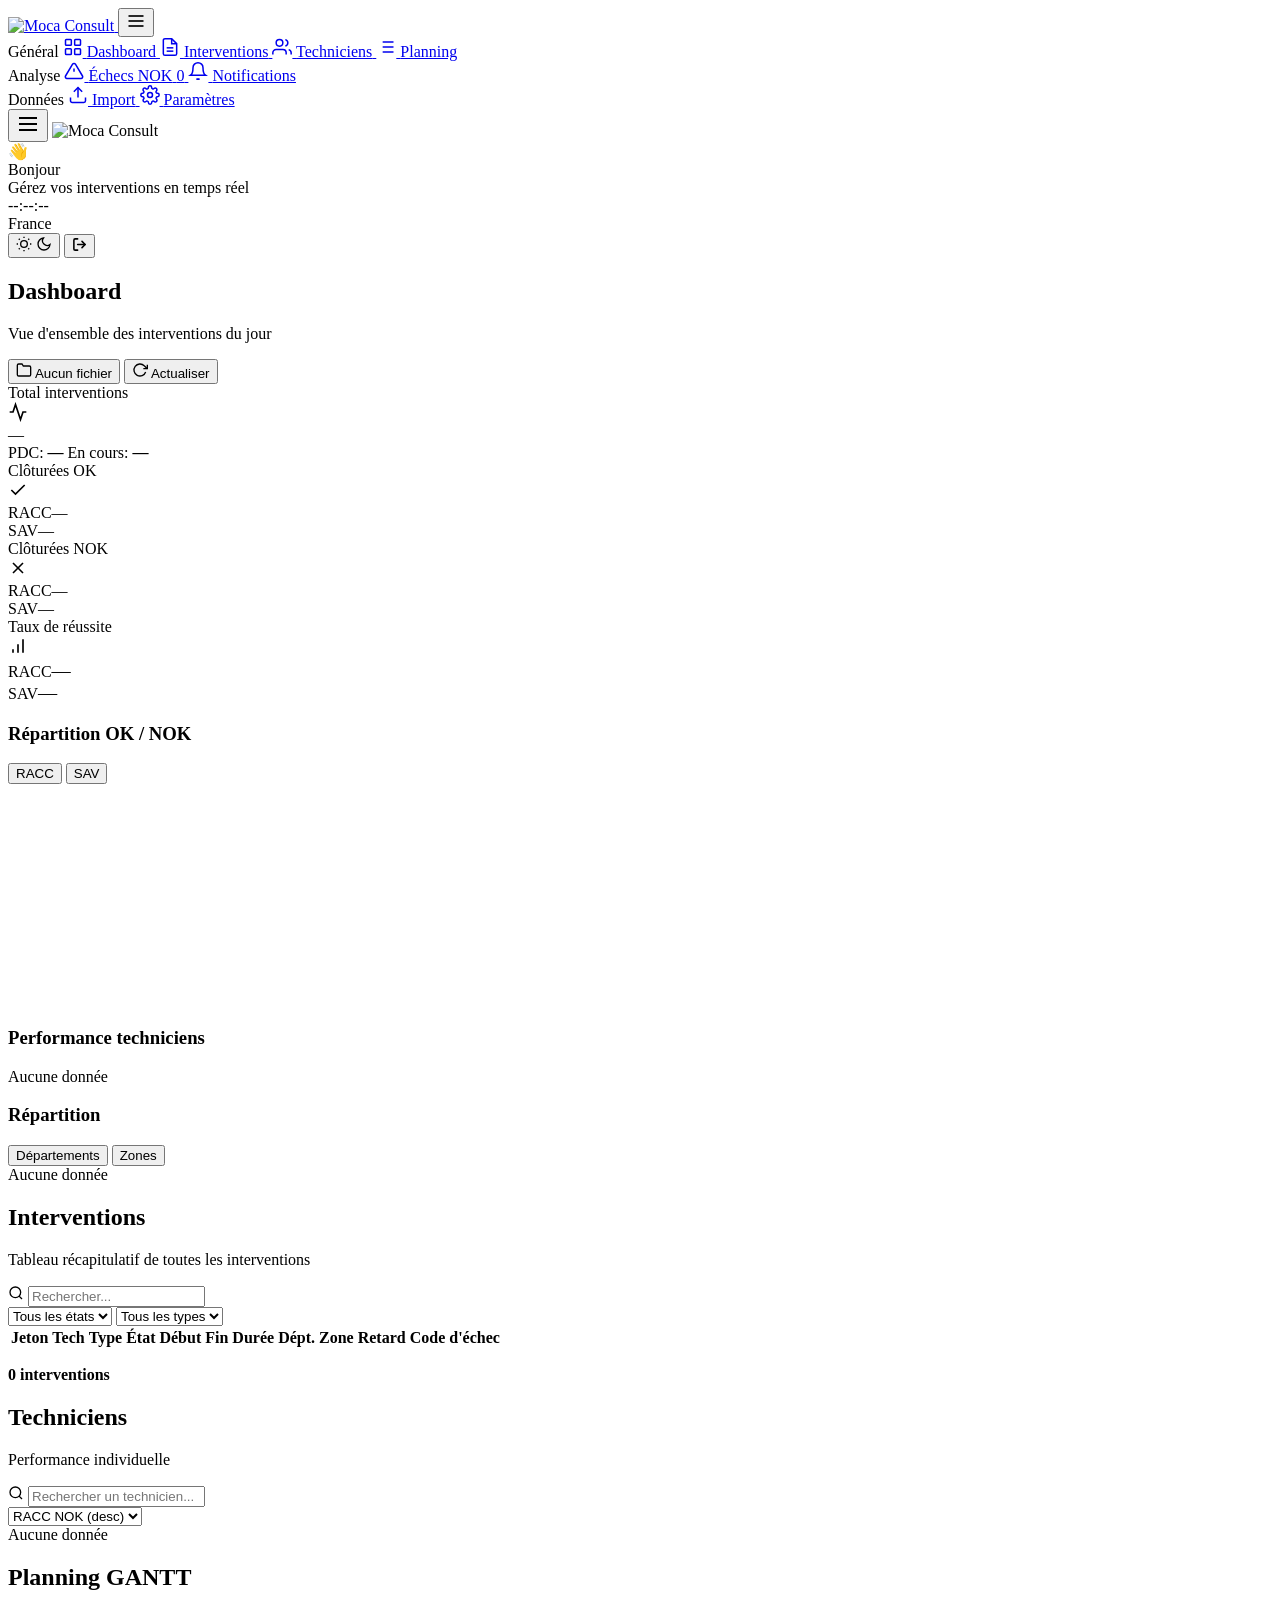
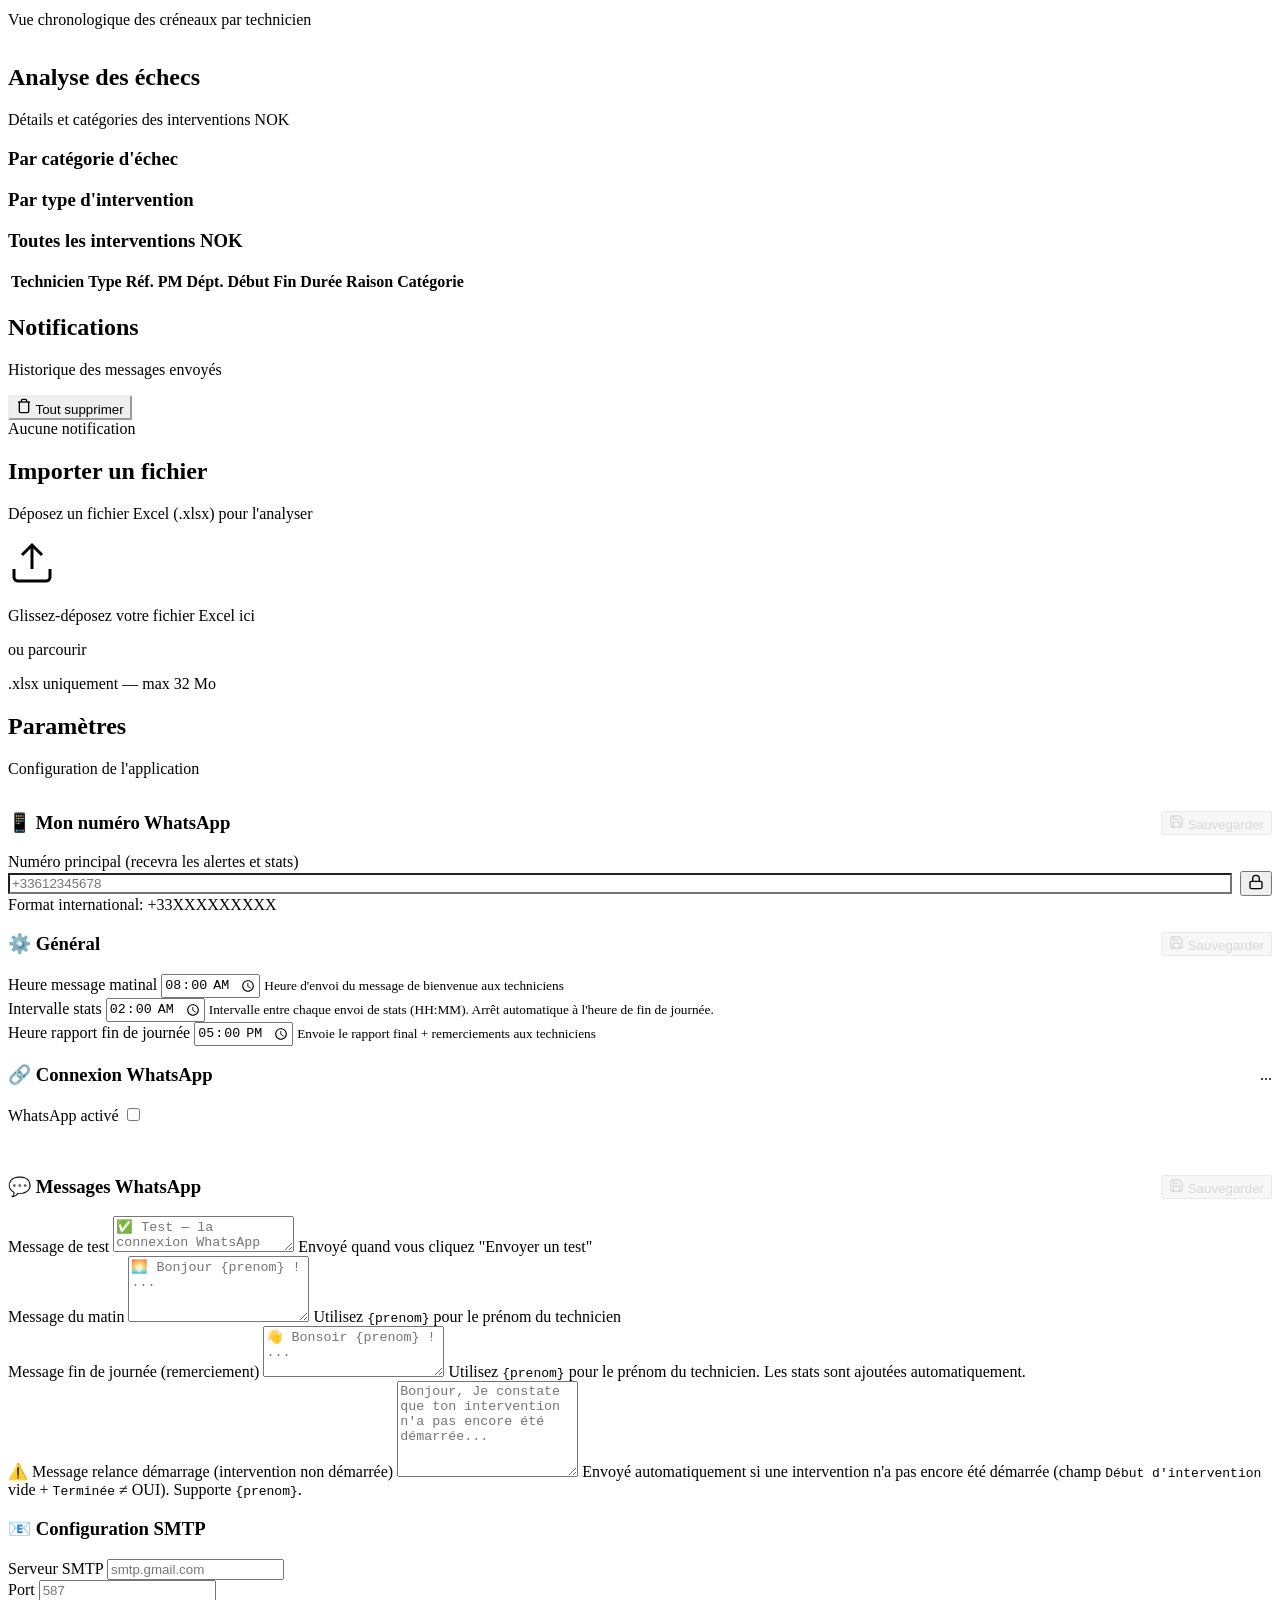
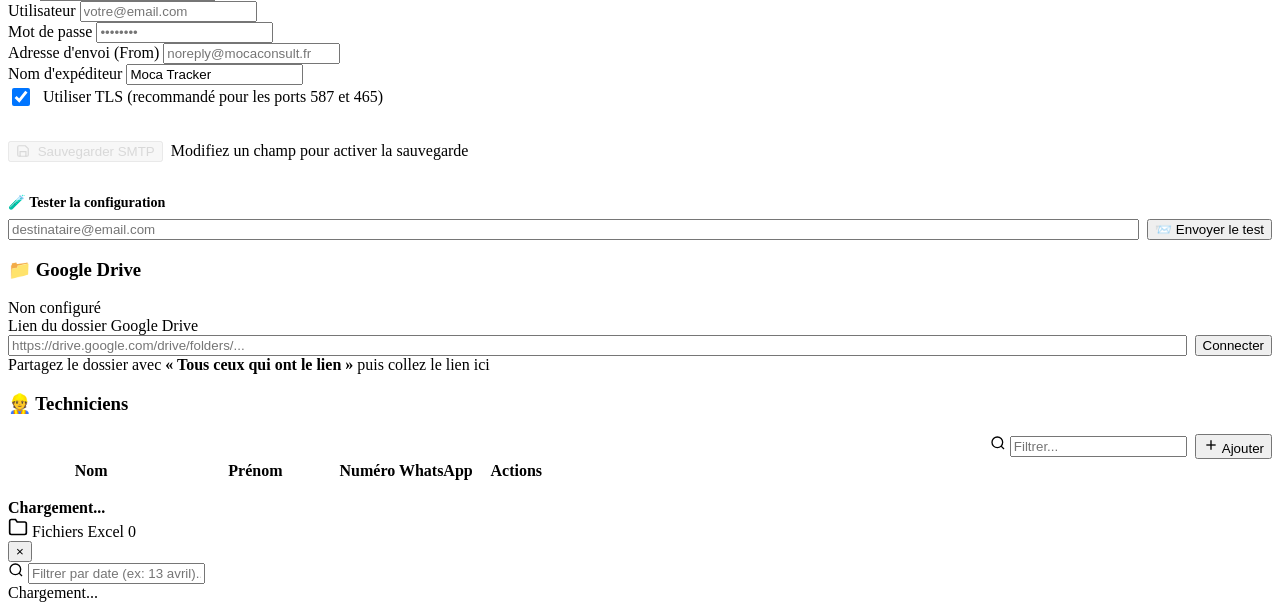
==== commit 5ef94ade: "chore: rename fiber to moca across the entire application, database, and configurations" ====
--- a/web/static/index.html
+++ b/web/static/index.html
@@ -751,7 +751,7 @@
                             </div>
                             <div class="form-group">
                                 <label>Nom d'expéditeur</label>
-                                <input type="text" id="settingsSMTPSenderName" class="form-input" placeholder="Fiber Tracker" value="Fiber Tracker">
+                                <input type="text" id="settingsSMTPSenderName" class="form-input" placeholder="Moca Tracker" value="Moca Tracker">
                             </div>
                         </div>
                         <div class="form-group" style="margin-bottom:0;">
